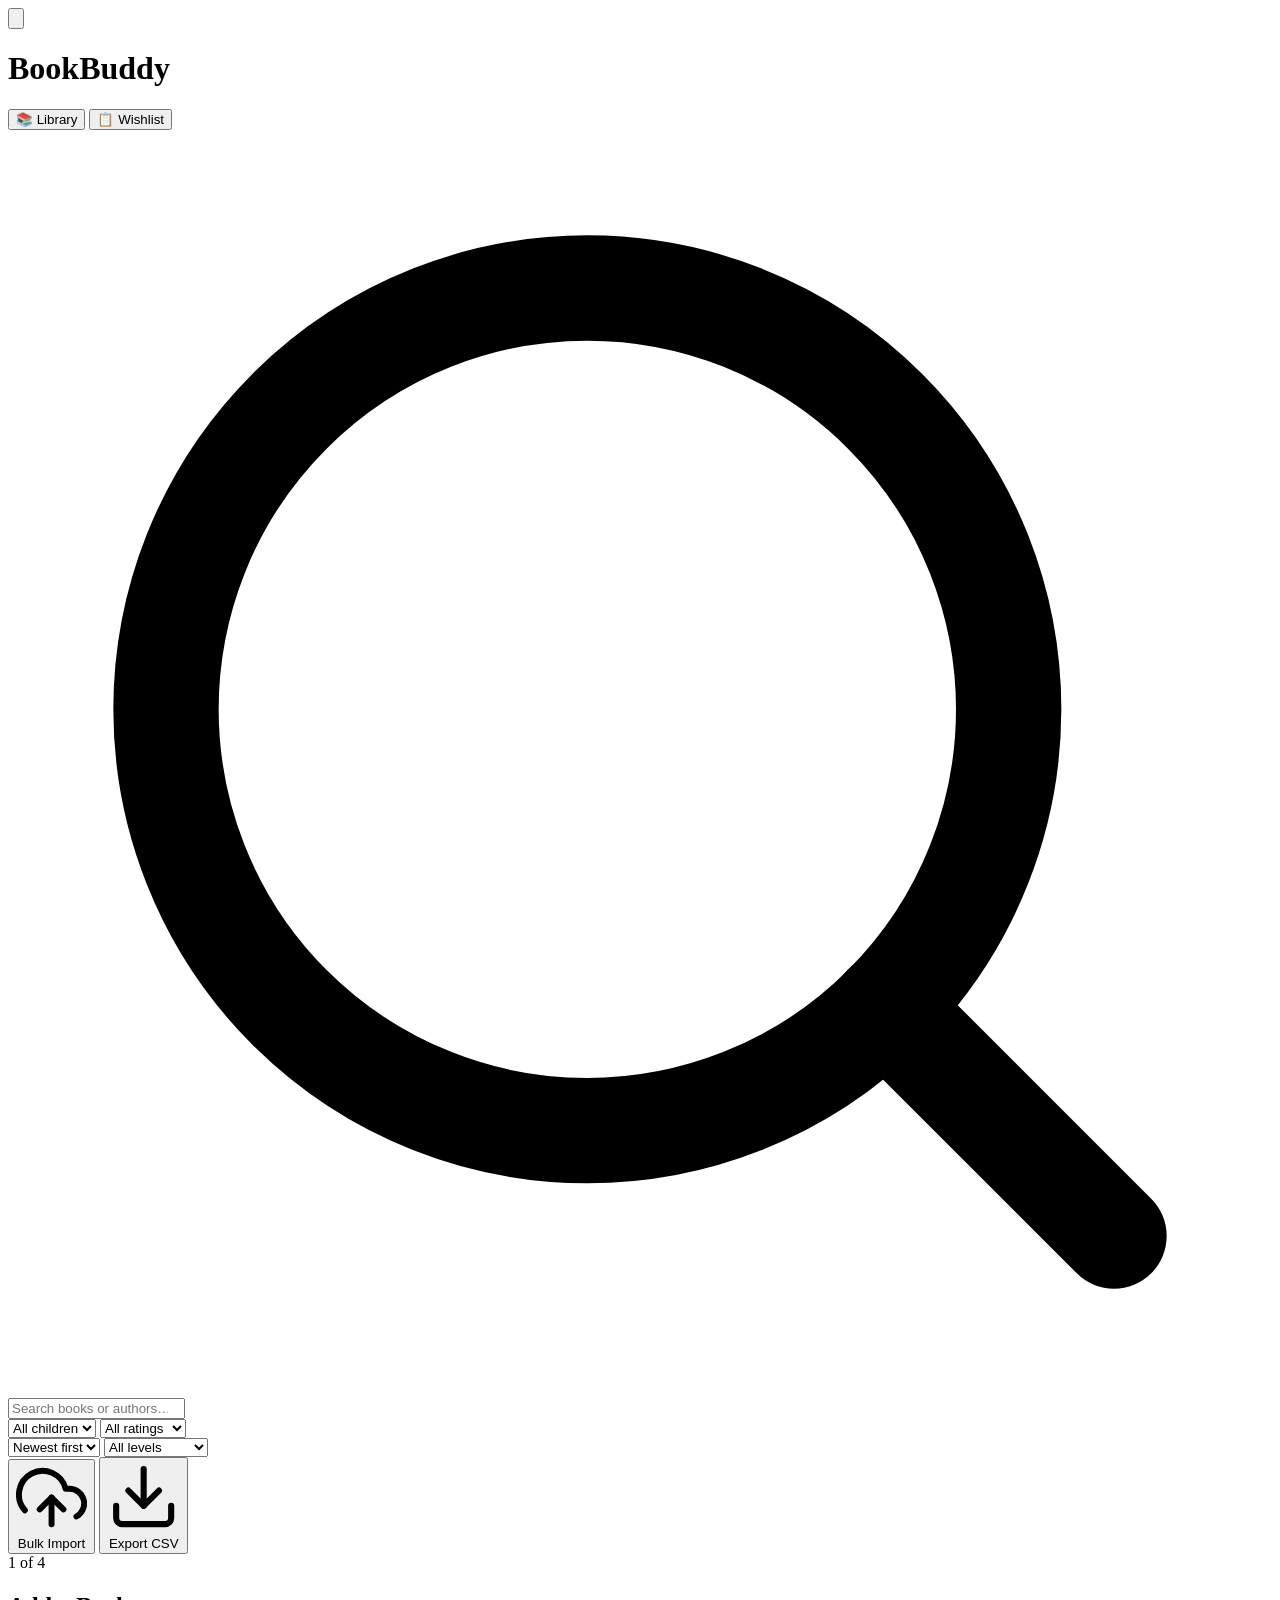
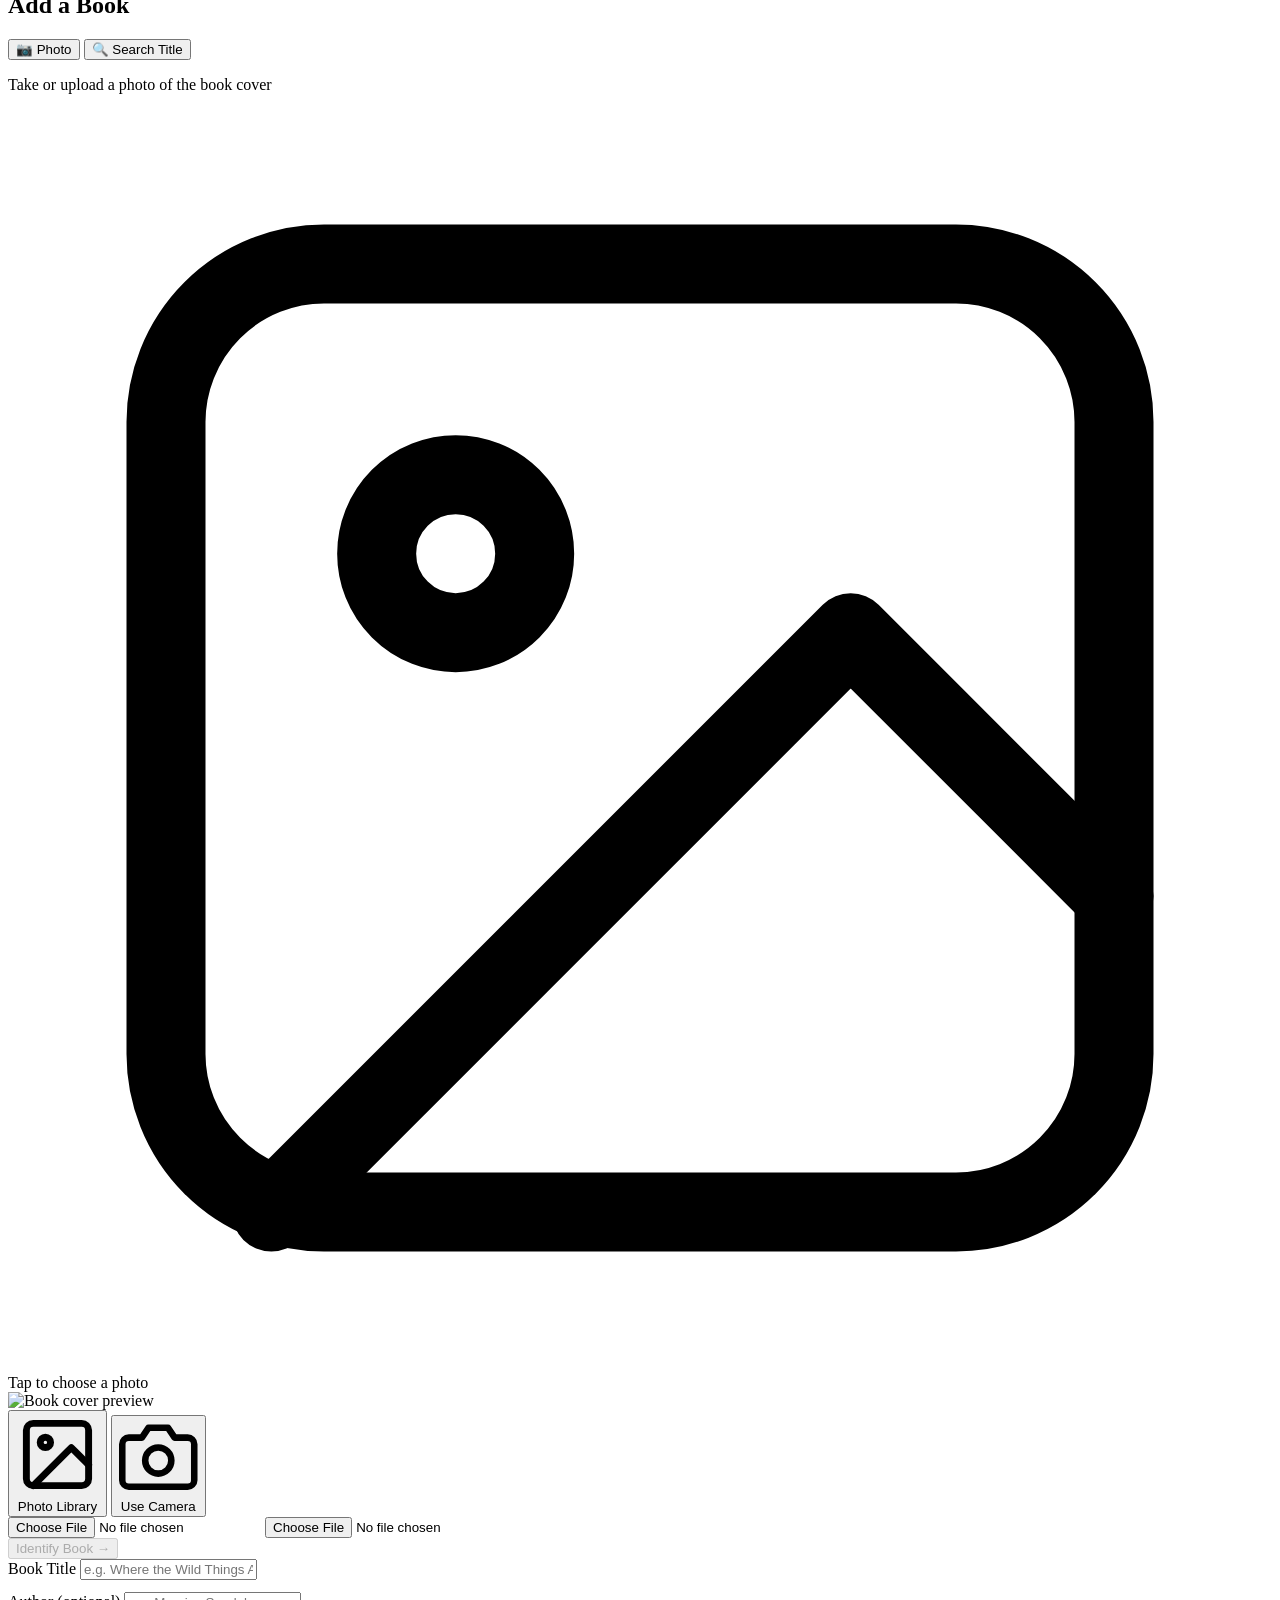
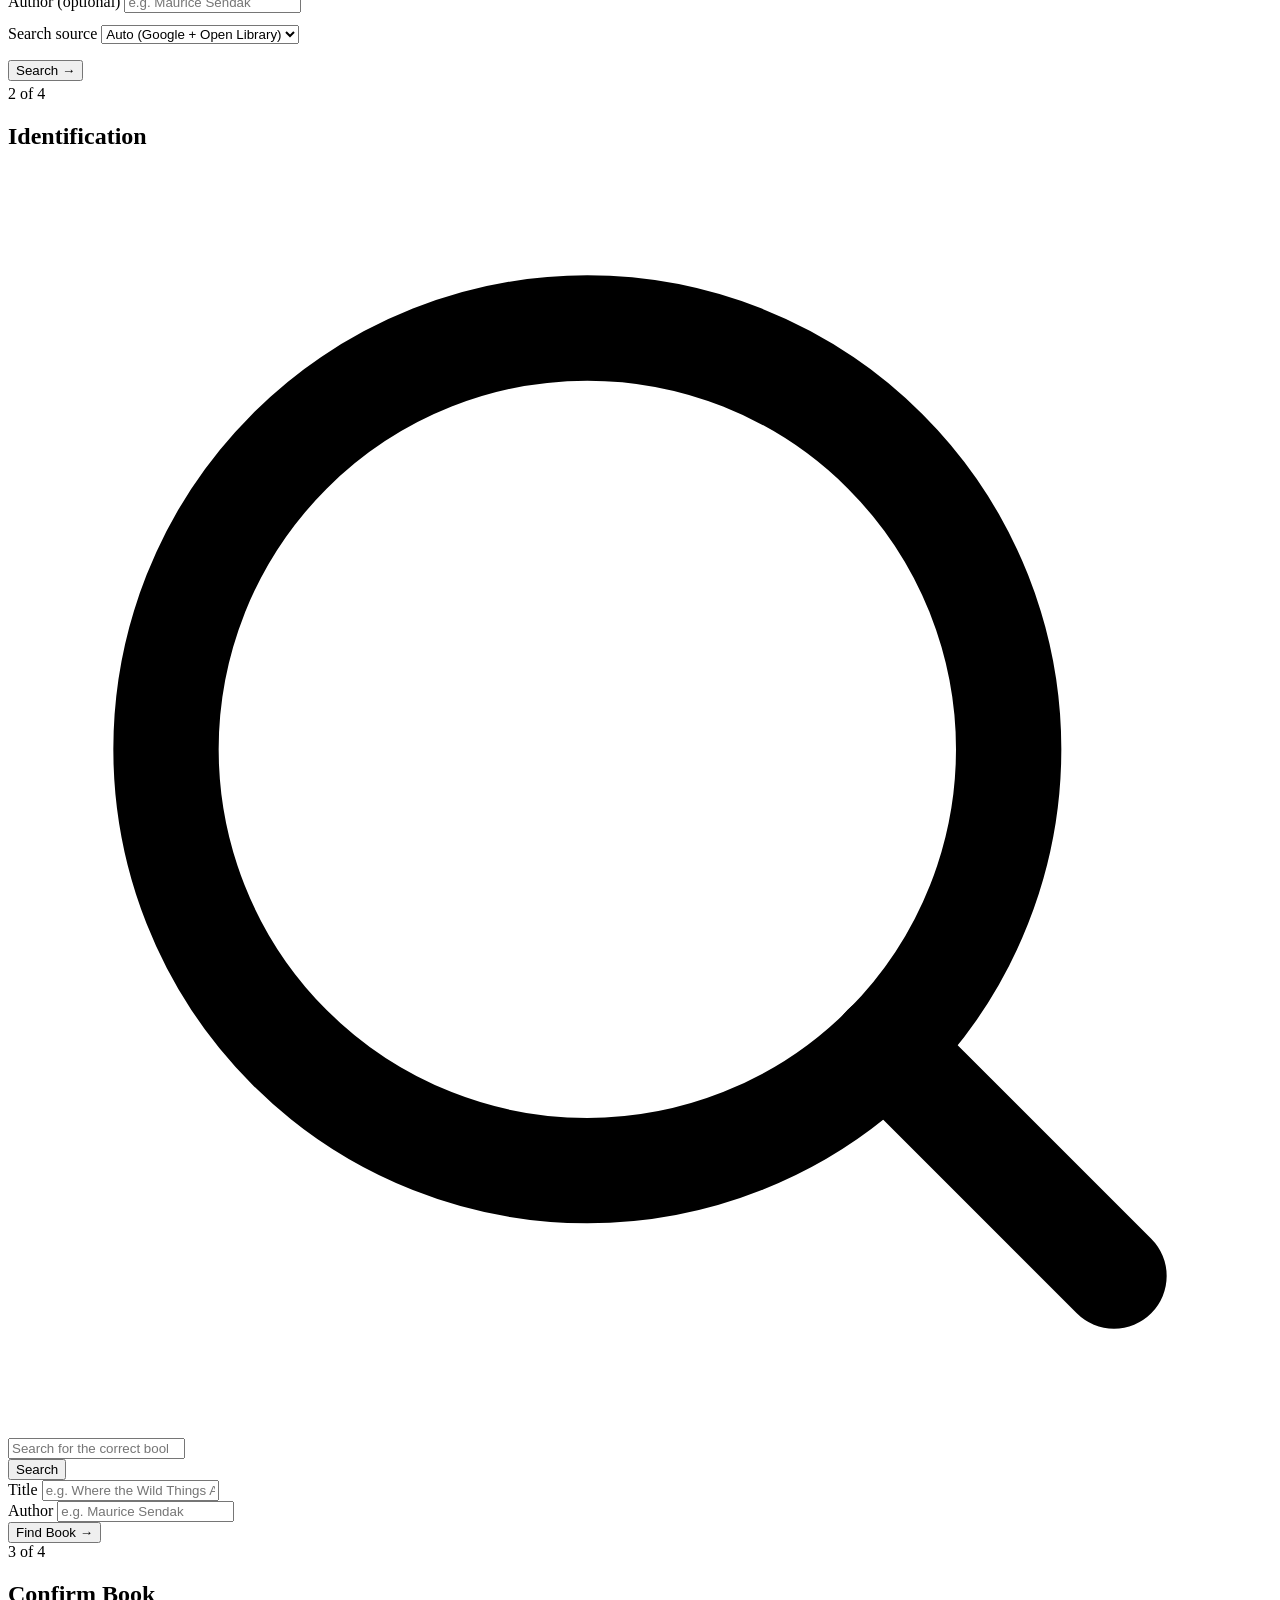
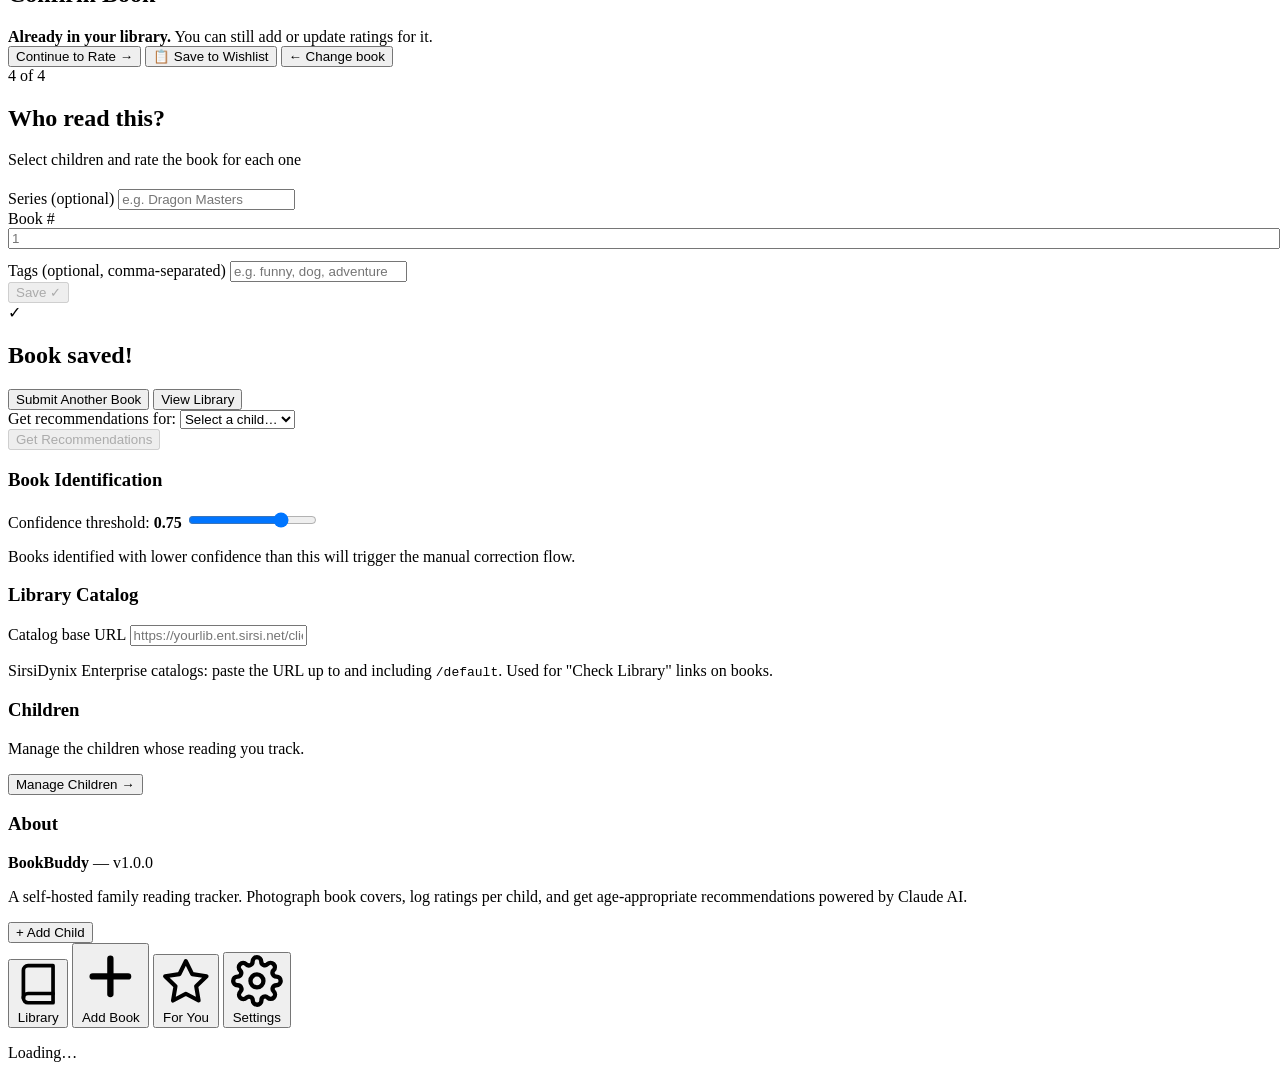
==== app/static/index.html @ 8f349be3 "Add library catalog check, 'We read it!' on recs, fix Docker platform - Add 'We read it!' button on " ====
<!DOCTYPE html>
<html lang="en">
<head>
  <meta charset="UTF-8" />
  <meta name="viewport" content="width=device-width, initial-scale=1.0, viewport-fit=cover" />
  <meta name="theme-color" content="#1B5E3B" />
  <meta name="apple-mobile-web-app-capable" content="yes" />
  <meta name="apple-mobile-web-app-status-bar-style" content="black-translucent" />
  <meta name="apple-mobile-web-app-title" content="BookBuddy" />
  <title>BookBuddy</title>
  <link rel="manifest" href="/manifest.json" />
  <link rel="apple-touch-icon" href="/icon-192.png" />
  <link rel="stylesheet" href="/style.css" />
</head>
<body>
  <div id="app">

    <!-- Header -->
    <header id="app-header">
      <div class="header-inner">
        <button id="header-back-btn" class="btn-icon hidden" onclick="handleBack()" aria-label="Back">
          <svg viewBox="0 0 24 24" fill="none" stroke="currentColor" stroke-width="2.5" stroke-linecap="round" stroke-linejoin="round"><polyline points="15 18 9 12 15 6"/></svg>
        </button>
        <h1 id="header-title">BookBuddy</h1>
        <div id="header-actions"></div>
      </div>
    </header>

    <!-- Main content -->
    <main id="main-content">

      <!-- Library View -->
      <div class="view" id="view-library">
        <div class="library-toolbar">
          <div class="lib-status-tabs">
            <button class="lib-tab active" id="lib-tab-library" onclick="switchLibStatus('library')">📚 Library</button>
            <button class="lib-tab" id="lib-tab-wishlist" onclick="switchLibStatus('wishlist')">📋 Wishlist</button>
          </div>
          <div class="search-wrap">
            <svg class="search-icon" viewBox="0 0 24 24" fill="none" stroke="currentColor" stroke-width="2" stroke-linecap="round" stroke-linejoin="round"><circle cx="11" cy="11" r="8"/><line x1="21" y1="21" x2="16.65" y2="16.65"/></svg>
            <input type="search" id="lib-search" placeholder="Search books or authors…" oninput="debounceLibraryLoad()" />
          </div>
          <div class="filter-row">
            <select id="lib-child-filter" onchange="loadLibrary()">
              <option value="">All children</option>
            </select>
            <select id="lib-rating-filter" onchange="loadLibrary()">
              <option value="">All ratings</option>
              <option value="love">❤️ Love</option>
              <option value="like">👍 Like</option>
              <option value="neutral">😐 Neutral</option>
              <option value="dislike">👎 Dislike</option>
              <option value="hate">🚫 Hate</option>
            </select>
          </div>
          <div class="filter-row">
            <select id="lib-sort" onchange="loadLibrary()">
              <option value="date_desc">Newest first</option>
              <option value="date_asc">Oldest first</option>
              <option value="title_asc">Title A–Z</option>
              <option value="author_asc">Author A–Z</option>
            </select>
            <select id="lib-level-filter" onchange="loadLibrary()">
              <option value="">All levels</option>
              <option value="picture_book">Picture Book</option>
              <option value="early_reader">Early Reader</option>
              <option value="chapter_book">Chapter Book</option>
              <option value="middle_grade">Middle Grade</option>
            </select>
          </div>
          <div class="library-actions-row">
            <button class="btn btn-sm btn-outline" onclick="showBulkImportModal()">
              <svg viewBox="0 0 24 24" fill="none" stroke="currentColor" stroke-width="2" stroke-linecap="round" stroke-linejoin="round"><polyline points="16 16 12 12 8 16"/><line x1="12" y1="12" x2="12" y2="21"/><path d="M20.39 18.39A5 5 0 0 0 18 9h-1.26A8 8 0 1 0 3 16.3"/></svg>
              Bulk Import
            </button>
            <button class="btn btn-sm btn-outline" onclick="exportCsv()">
              <svg viewBox="0 0 24 24" fill="none" stroke="currentColor" stroke-width="2" stroke-linecap="round" stroke-linejoin="round"><path d="M21 15v4a2 2 0 0 1-2 2H5a2 2 0 0 1-2-2v-4"/><polyline points="7 10 12 15 17 10"/><line x1="12" y1="15" x2="12" y2="3"/></svg>
              Export CSV
            </button>
          </div>
        </div>
        <div id="lib-book-list" class="book-list"></div>
      </div>

      <!-- Submit Flow View -->
      <div class="view hidden" id="view-submit">

        <!-- Step 1: Photo or Search -->
        <div class="submit-step" id="submit-step-1">
          <div class="step-header">
            <div class="step-num">1 of 4</div>
            <h2>Add a Book</h2>
          </div>

          <!-- Mode tabs -->
          <div class="submit-mode-tabs">
            <button class="mode-tab active" id="mode-tab-photo" onclick="switchSubmitMode('photo')">📷 Photo</button>
            <button class="mode-tab" id="mode-tab-search" onclick="switchSubmitMode('search')">🔍 Search Title</button>
          </div>

          <!-- Photo mode -->
          <div id="submit-mode-photo">
            <p class="step-desc" style="margin-bottom:12px">Take or upload a photo of the book cover</p>
            <div id="image-drop-zone" class="image-drop-zone" onclick="document.getElementById('file-input').click()">
              <div id="drop-zone-placeholder">
                <svg viewBox="0 0 24 24" fill="none" stroke="currentColor" stroke-width="1.5" stroke-linecap="round" stroke-linejoin="round"><rect x="3" y="3" width="18" height="18" rx="3"/><circle cx="8.5" cy="8.5" r="1.5"/><polyline points="21 15 16 10 5 21"/></svg>
                <span>Tap to choose a photo</span>
              </div>
              <img id="image-preview" class="hidden" alt="Book cover preview" />
            </div>
            <div class="upload-buttons">
              <button class="btn btn-outline" onclick="triggerFileInput(false)">
                <svg viewBox="0 0 24 24" fill="none" stroke="currentColor" stroke-width="2" stroke-linecap="round" stroke-linejoin="round"><rect x="3" y="3" width="18" height="18" rx="2"/><circle cx="8.5" cy="8.5" r="1.5"/><polyline points="21 15 16 10 5 21"/></svg>
                Photo Library
              </button>
              <button class="btn btn-outline" onclick="triggerFileInput(true)">
                <svg viewBox="0 0 24 24" fill="none" stroke="currentColor" stroke-width="2" stroke-linecap="round" stroke-linejoin="round"><path d="M23 19a2 2 0 0 1-2 2H3a2 2 0 0 1-2-2V8a2 2 0 0 1 2-2h4l2-3h6l2 3h4a2 2 0 0 1 2 2z"/><circle cx="12" cy="13" r="4"/></svg>
                Use Camera
              </button>
            </div>
            <input type="file" id="file-input" accept="image/*" class="hidden" onchange="handleFileChange(event)" />
            <input type="file" id="camera-input" accept="image/*" capture="environment" class="hidden" onchange="handleFileChange(event)" />
            <div class="step-actions">
              <button id="identify-btn" class="btn btn-primary btn-lg" disabled onclick="runIdentify()">
                Identify Book →
              </button>
            </div>
          </div>

          <!-- Search mode -->
          <div id="submit-mode-search" class="hidden">
            <div class="form-group">
              <label for="title-search-input">Book Title</label>
              <input type="text" id="title-search-input" placeholder="e.g. Where the Wild Things Are"
                autocomplete="off"
                onkeydown="if(event.key==='Enter') runTitleSearch()" />
            </div>
            <div class="form-group" style="margin-top:12px">
              <label for="author-search-input">Author <span class="label-hint">(optional)</span></label>
              <input type="text" id="author-search-input" placeholder="e.g. Maurice Sendak"
                autocomplete="off"
                onkeydown="if(event.key==='Enter') runTitleSearch()" />
            </div>
            <div class="form-group search-source-row" style="margin-top:12px">
              <label for="search-source-select">Search source</label>
              <select id="search-source-select">
                <option value="auto">Auto (Google + Open Library)</option>
                <option value="google">Google Books</option>
                <option value="openlibrary">Open Library</option>
                <option value="hardcover">Hardcover</option>
              </select>
            </div>
            <div class="step-actions" style="margin-top:16px">
              <button class="btn btn-primary btn-lg" onclick="runTitleSearch()">Search →</button>
            </div>
            <div id="title-search-results" class="search-results-list" style="margin-top:4px"></div>
          </div>
        </div>

        <!-- Step 2: Identification Result -->
        <div class="submit-step hidden" id="submit-step-2">
          <div class="step-header">
            <div class="step-num">2 of 4</div>
            <h2>Identification</h2>
          </div>
          <div id="identify-result-area"></div>
          <div id="fix-search-panel" class="hidden">
            <div class="search-wrap">
              <svg class="search-icon" viewBox="0 0 24 24" fill="none" stroke="currentColor" stroke-width="2" stroke-linecap="round" stroke-linejoin="round"><circle cx="11" cy="11" r="8"/><line x1="21" y1="21" x2="16.65" y2="16.65"/></svg>
              <input type="search" id="fix-search-input" placeholder="Search for the correct book…"
                onkeydown="if(event.key==='Enter') runFixSearch()" />
            </div>
            <button class="btn btn-primary" onclick="runFixSearch()">Search</button>
            <div id="fix-search-results" class="search-results-list"></div>
          </div>
          <div id="manual-entry-panel" class="hidden">
            <div class="form-group">
              <label for="manual-title">Title</label>
              <input type="text" id="manual-title" placeholder="e.g. Where the Wild Things Are" />
            </div>
            <div class="form-group">
              <label for="manual-author">Author</label>
              <input type="text" id="manual-author" placeholder="e.g. Maurice Sendak" />
            </div>
            <button class="btn btn-primary" onclick="runManualSearch()">Find Book →</button>
          </div>
        </div>

        <!-- Step 3: Metadata Confirmation -->
        <div class="submit-step hidden" id="submit-step-3">
          <div class="step-header">
            <div class="step-num">3 of 4</div>
            <h2>Confirm Book</h2>
          </div>
          <div id="duplicate-banner" class="alert alert-warning hidden">
            <strong>Already in your library.</strong> You can still add or update ratings for it.
          </div>
          <div id="metadata-card" class="metadata-card"></div>
          <div class="step-actions">
            <button class="btn btn-primary btn-lg" onclick="proceedToRating()">Continue to Rate →</button>
            <button class="btn btn-outline btn-lg" onclick="addToWishlist()">📋 Save to Wishlist</button>
            <button class="btn btn-ghost" onclick="goBackToStep2()">← Change book</button>
          </div>
        </div>

        <!-- Step 4: Rate Children -->
        <div class="submit-step hidden" id="submit-step-4">
          <div class="step-header">
            <div class="step-num">4 of 4</div>
            <h2>Who read this?</h2>
            <p class="step-desc">Select children and rate the book for each one</p>
          </div>
          <div id="child-rating-list" class="child-rating-list"></div>
          <div class="form-group series-row" style="margin-top:20px">
            <div class="series-name-wrap">
              <label for="book-series">Series <span class="label-hint">(optional)</span></label>
              <input type="text" id="book-series" placeholder="e.g. Dragon Masters" autocomplete="off" />
            </div>
            <div class="series-order-wrap">
              <label for="book-series-order">Book #</label>
              <input type="text" id="book-series-order" placeholder="1" autocomplete="off" style="width:100%" />
            </div>
          </div>
          <div class="form-group" style="margin-top:12px">
            <label for="book-tags">Tags <span class="label-hint">(optional, comma-separated)</span></label>
            <input type="text" id="book-tags" placeholder="e.g. funny, dog, adventure"
              autocomplete="off"
              oninput="showTagSuggestions('book-tags','book-tags-sugg')"
              onfocus="showTagSuggestions('book-tags','book-tags-sugg')" />
            <div id="book-tags-sugg" class="tag-suggestions"></div>
          </div>
          <div class="step-actions">
            <button id="save-btn" class="btn btn-primary btn-lg" disabled onclick="saveSubmission()">
              Save ✓
            </button>
          </div>
        </div>

        <!-- Success -->
        <div class="submit-step hidden" id="submit-step-success">
          <div class="success-screen">
            <div class="success-icon">✓</div>
            <h2>Book saved!</h2>
            <p id="success-message"></p>
            <div class="success-actions">
              <button class="btn btn-primary" onclick="resetSubmit()">Submit Another Book</button>
              <button class="btn btn-outline" onclick="showView('library')">View Library</button>
            </div>
          </div>
        </div>

      </div>

      <!-- Recommendations View -->
      <div class="view hidden" id="view-recommendations">
        <div class="recs-header">
          <div class="form-group">
            <label for="recs-child-select">Get recommendations for:</label>
            <select id="recs-child-select" onchange="onRecsChildChange()">
              <option value="">Select a child…</option>
            </select>
          </div>
          <button id="recs-generate-btn" class="btn btn-primary" disabled onclick="generateRecommendations()">
            Get Recommendations
          </button>
        </div>
        <div id="recs-results"></div>
      </div>

      <!-- Settings View -->
      <div class="view hidden" id="view-settings">
        <div class="settings-section">
          <h3>Book Identification</h3>
          <div class="form-group">
            <label for="confidence-slider">
              Confidence threshold: <strong id="confidence-value">0.75</strong>
            </label>
            <input type="range" id="confidence-slider" min="0" max="1" step="0.05" value="0.75"
              oninput="updateConfidenceDisplay(this.value)"
              onchange="saveConfidenceThreshold(this.value)" />
            <p class="hint">Books identified with lower confidence than this will trigger the manual correction flow.</p>
          </div>
        </div>
        <div class="settings-section">
          <h3>Library Catalog</h3>
          <div class="form-group">
            <label for="library-catalog-url">Catalog base URL</label>
            <input type="url" id="library-catalog-url" placeholder="https://yourlib.ent.sirsi.net/client/en_US/default"
              onchange="saveLibraryCatalogUrl(this.value)" />
            <p class="hint">SirsiDynix Enterprise catalogs: paste the URL up to and including <code>/default</code>. Used for "Check Library" links on books.</p>
          </div>
        </div>
        <div class="settings-section">
          <h3>Children</h3>
          <p class="hint">Manage the children whose reading you track.</p>
          <button class="btn btn-outline" onclick="showView('profiles')">Manage Children →</button>
        </div>
        <div class="settings-section">
          <h3>About</h3>
          <p class="hint"><strong>BookBuddy</strong> — v1.0.0</p>
          <p class="hint">A self-hosted family reading tracker. Photograph book covers, log ratings per child, and get age-appropriate recommendations powered by Claude AI.</p>
        </div>
      </div>

      <!-- Profiles View -->
      <div class="view hidden" id="view-profiles">
        <div id="profiles-list" class="profiles-list"></div>
        <div class="profiles-actions">
          <button class="btn btn-primary" onclick="showAddChildForm()">+ Add Child</button>
        </div>
      </div>

    </main>

    <!-- Bottom Navigation -->
    <nav id="bottom-nav">
      <button class="nav-item" data-view="library" onclick="showView('library')">
        <svg viewBox="0 0 24 24" fill="none" stroke="currentColor" stroke-width="2" stroke-linecap="round" stroke-linejoin="round"><path d="M4 19.5A2.5 2.5 0 0 1 6.5 17H20"/><path d="M6.5 2H20v20H6.5A2.5 2.5 0 0 1 4 19.5v-15A2.5 2.5 0 0 1 6.5 2z"/></svg>
        <span>Library</span>
      </button>
      <button class="nav-item nav-submit" data-view="submit" onclick="showView('submit')">
        <svg viewBox="0 0 24 24" fill="none" stroke="currentColor" stroke-width="2.5" stroke-linecap="round" stroke-linejoin="round"><line x1="12" y1="5" x2="12" y2="19"/><line x1="5" y1="12" x2="19" y2="12"/></svg>
        <span>Add Book</span>
      </button>
      <button class="nav-item" data-view="recommendations" onclick="showView('recommendations')">
        <svg viewBox="0 0 24 24" fill="none" stroke="currentColor" stroke-width="2" stroke-linecap="round" stroke-linejoin="round"><polygon points="12 2 15.09 8.26 22 9.27 17 14.14 18.18 21.02 12 17.77 5.82 21.02 7 14.14 2 9.27 8.91 8.26 12 2"/></svg>
        <span>For You</span>
      </button>
      <button class="nav-item" data-view="settings" onclick="showView('settings')">
        <svg viewBox="0 0 24 24" fill="none" stroke="currentColor" stroke-width="2" stroke-linecap="round" stroke-linejoin="round"><circle cx="12" cy="12" r="3"/><path d="M19.4 15a1.65 1.65 0 0 0 .33 1.82l.06.06a2 2 0 0 1-2.83 2.83l-.06-.06a1.65 1.65 0 0 0-1.82-.33 1.65 1.65 0 0 0-1 1.51V21a2 2 0 0 1-4 0v-.09A1.65 1.65 0 0 0 9 19.4a1.65 1.65 0 0 0-1.82.33l-.06.06a2 2 0 0 1-2.83-2.83l.06-.06A1.65 1.65 0 0 0 4.68 15a1.65 1.65 0 0 0-1.51-1H3a2 2 0 0 1 0-4h.09A1.65 1.65 0 0 0 4.6 9a1.65 1.65 0 0 0-.33-1.82l-.06-.06a2 2 0 0 1 2.83-2.83l.06.06A1.65 1.65 0 0 0 9 4.68a1.65 1.65 0 0 0 1-1.51V3a2 2 0 0 1 4 0v.09a1.65 1.65 0 0 0 1 1.51 1.65 1.65 0 0 0 1.82-.33l.06-.06a2 2 0 0 1 2.83 2.83l-.06.06A1.65 1.65 0 0 0 19.4 9a1.65 1.65 0 0 0 1.51 1H21a2 2 0 0 1 0 4h-.09a1.65 1.65 0 0 0-1.51 1z"/></svg>
        <span>Settings</span>
      </button>
    </nav>

  </div>

  <!-- Loading overlay -->
  <div id="loading-overlay" class="loading-overlay hidden">
    <div class="loading-spinner"></div>
    <p id="loading-message">Loading…</p>
  </div>

  <!-- Toast -->
  <div id="toast" class="toast hidden"></div>

  <!-- Modal (book detail / child form) -->
  <div id="modal-overlay" class="modal-overlay hidden" onclick="closeModalOnOverlay(event)">
    <div id="modal-sheet" class="modal-sheet">
      <div class="modal-drag-handle"></div>
      <div id="modal-content"></div>
    </div>
  </div>

  <script src="/app.js"></script>
  <script>
    if ('serviceWorker' in navigator) {
      window.addEventListener('load', () => {
        navigator.serviceWorker.register('/sw.js', { scope: '/' }).catch(() => {});
      });
    }
  </script>
</body>
</html>
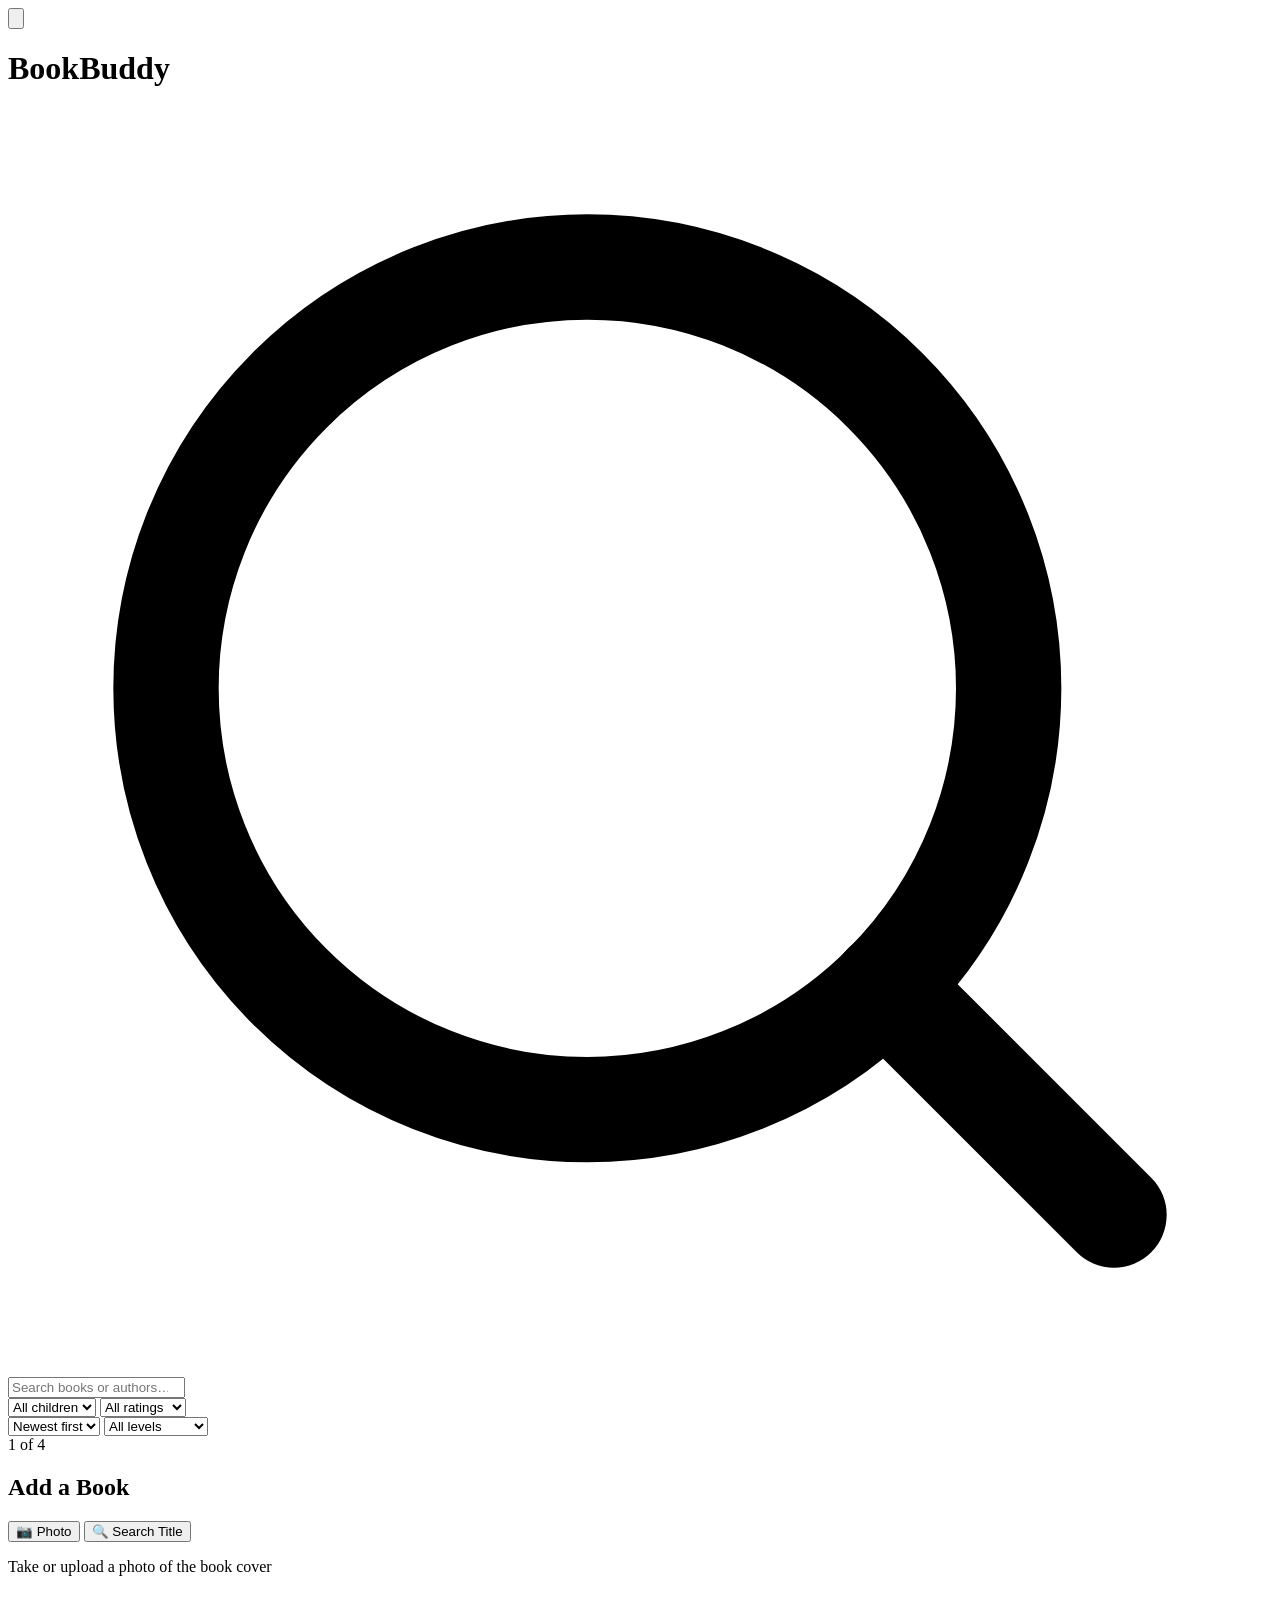
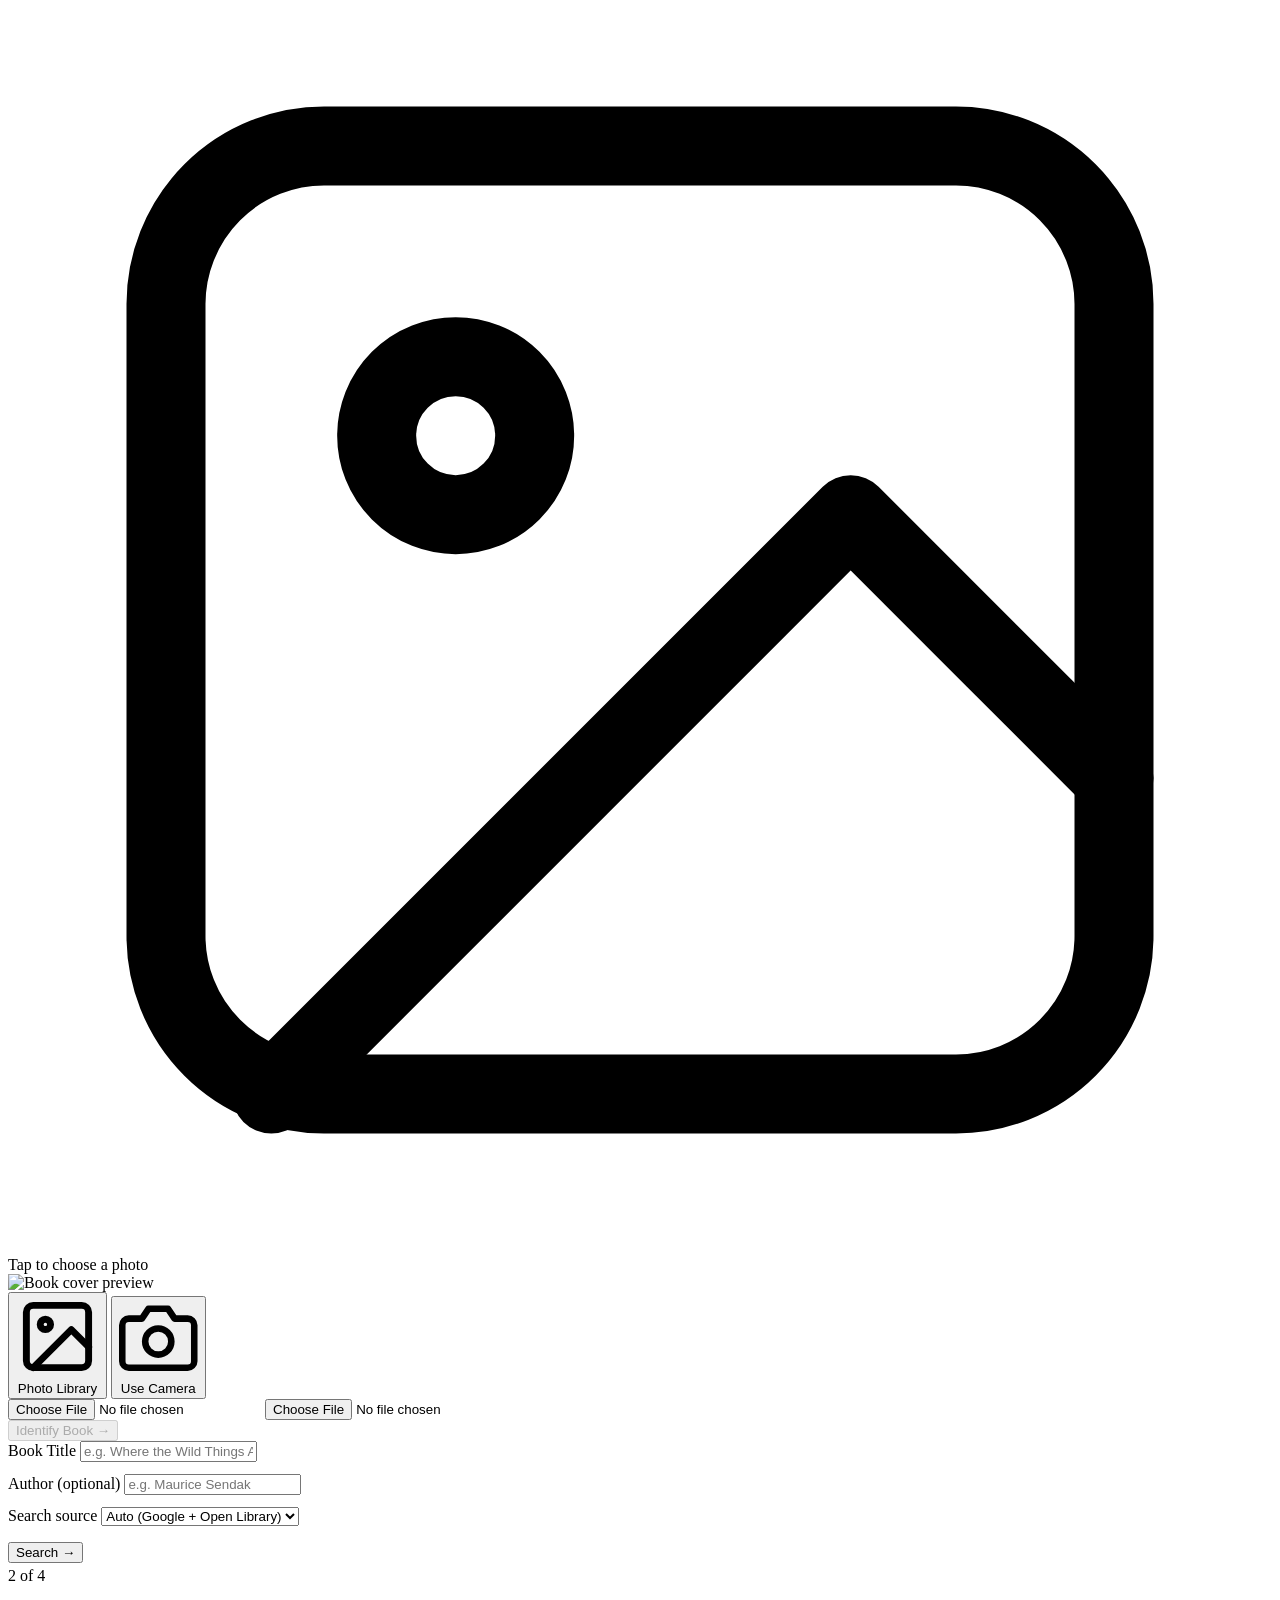
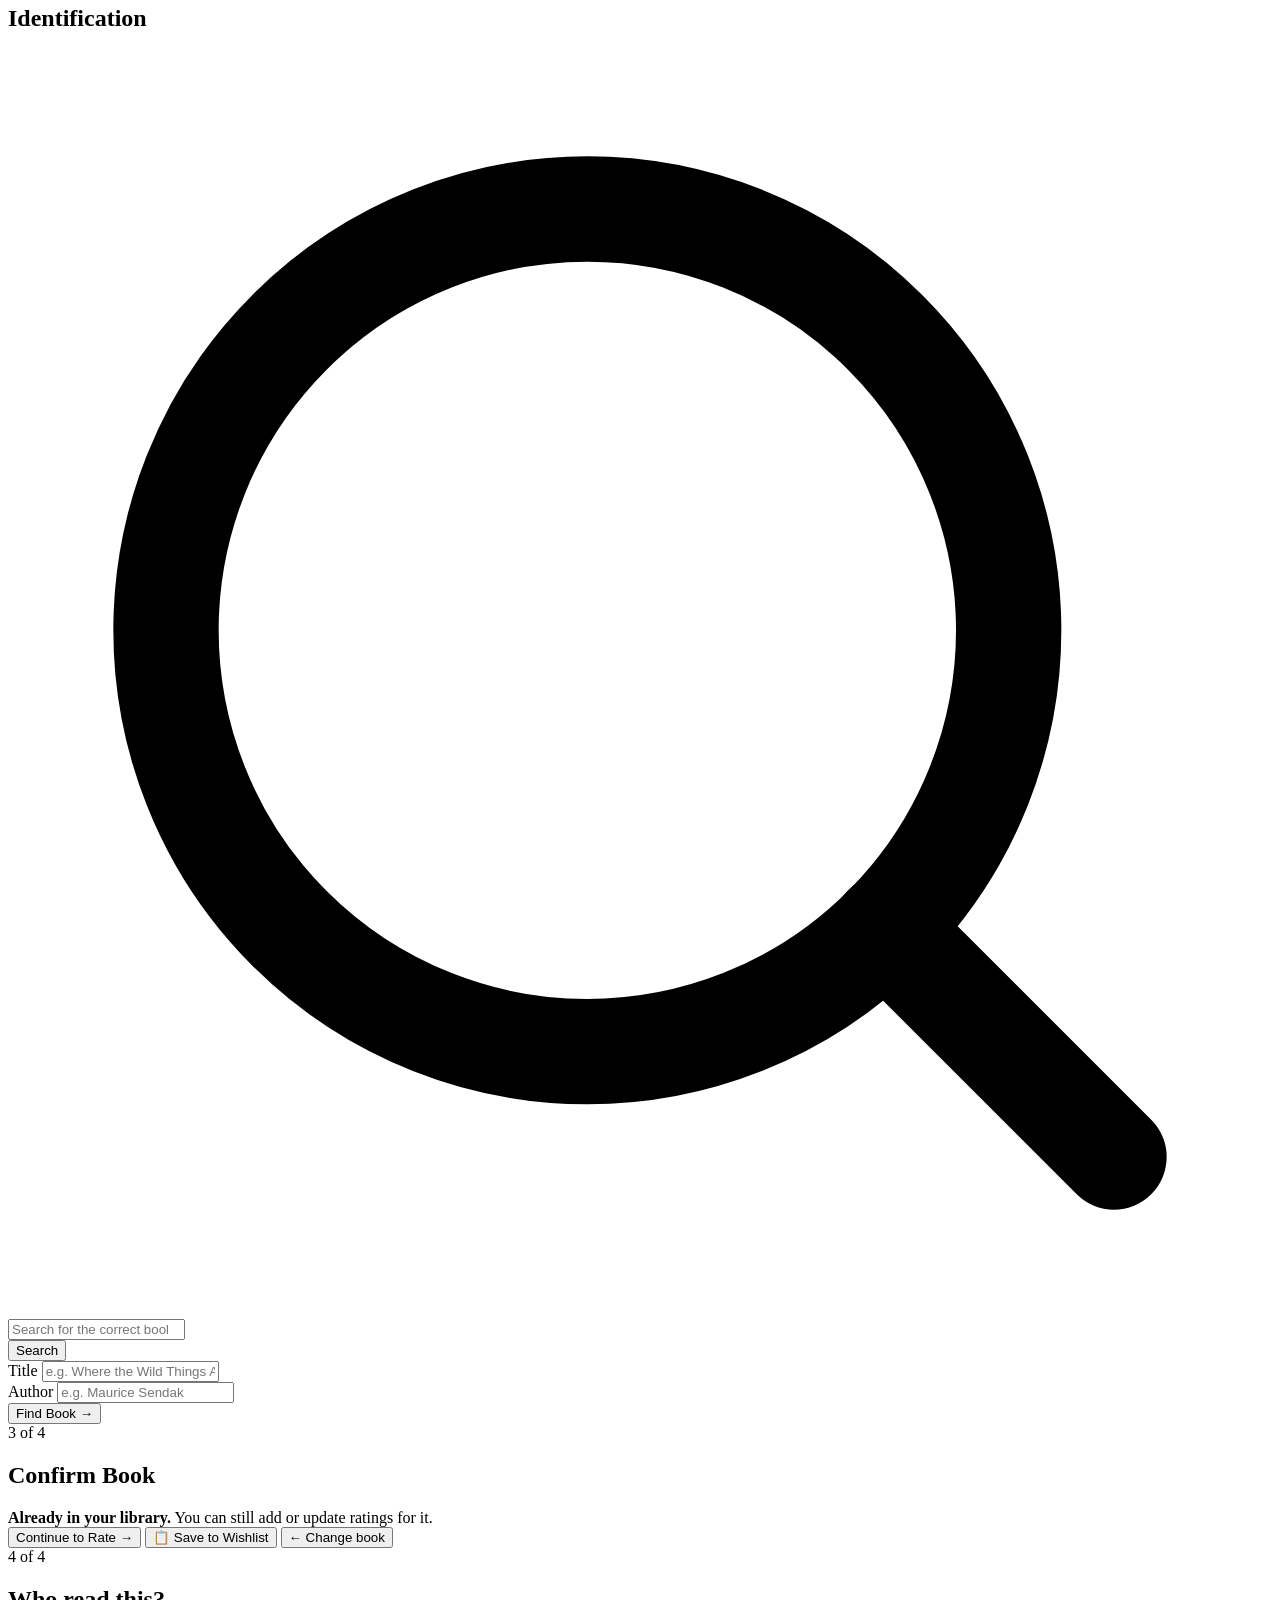
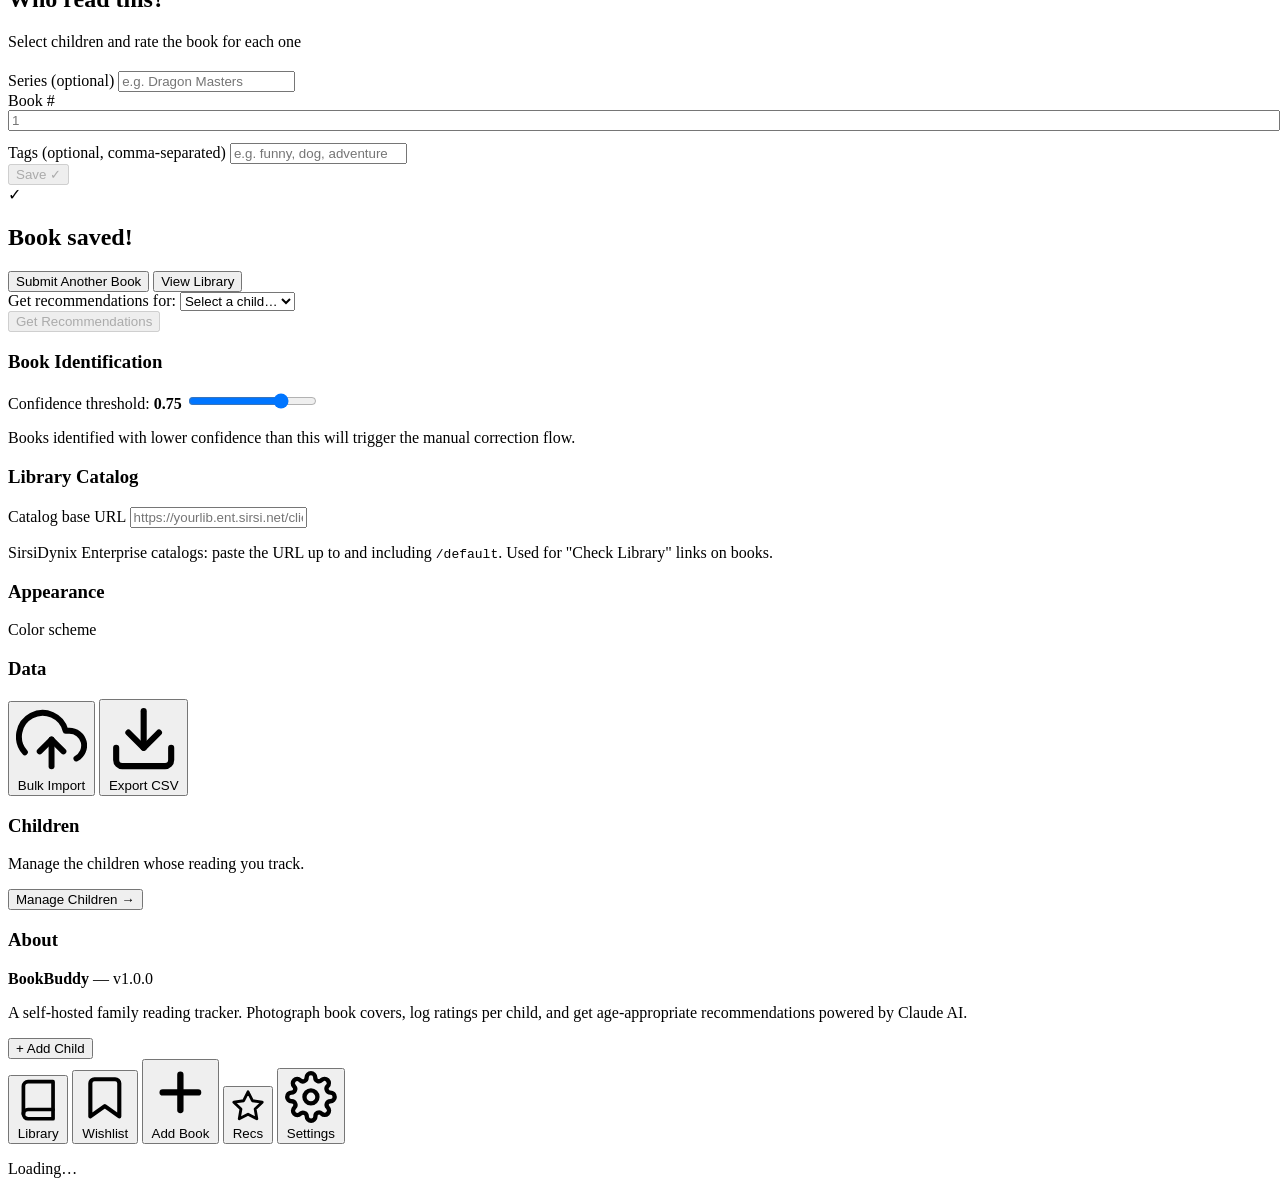
==== commit 258079a2: "UI polish: nav restructure, themes, move import/export to settings - Add Wishlist to bottom nav (Lib" ====
--- a/app/static/index.html
+++ b/app/static/index.html
@@ -32,10 +32,6 @@
       <!-- Library View -->
       <div class="view" id="view-library">
         <div class="library-toolbar">
-          <div class="lib-status-tabs">
-            <button class="lib-tab active" id="lib-tab-library" onclick="switchLibStatus('library')">📚 Library</button>
-            <button class="lib-tab" id="lib-tab-wishlist" onclick="switchLibStatus('wishlist')">📋 Wishlist</button>
-          </div>
           <div class="search-wrap">
             <svg class="search-icon" viewBox="0 0 24 24" fill="none" stroke="currentColor" stroke-width="2" stroke-linecap="round" stroke-linejoin="round"><circle cx="11" cy="11" r="8"/><line x1="21" y1="21" x2="16.65" y2="16.65"/></svg>
             <input type="search" id="lib-search" placeholder="Search books or authors…" oninput="debounceLibraryLoad()" />
@@ -67,16 +63,6 @@
               <option value="chapter_book">Chapter Book</option>
               <option value="middle_grade">Middle Grade</option>
             </select>
-          </div>
-          <div class="library-actions-row">
-            <button class="btn btn-sm btn-outline" onclick="showBulkImportModal()">
-              <svg viewBox="0 0 24 24" fill="none" stroke="currentColor" stroke-width="2" stroke-linecap="round" stroke-linejoin="round"><polyline points="16 16 12 12 8 16"/><line x1="12" y1="12" x2="12" y2="21"/><path d="M20.39 18.39A5 5 0 0 0 18 9h-1.26A8 8 0 1 0 3 16.3"/></svg>
-              Bulk Import
-            </button>
-            <button class="btn btn-sm btn-outline" onclick="exportCsv()">
-              <svg viewBox="0 0 24 24" fill="none" stroke="currentColor" stroke-width="2" stroke-linecap="round" stroke-linejoin="round"><path d="M21 15v4a2 2 0 0 1-2 2H5a2 2 0 0 1-2-2v-4"/><polyline points="7 10 12 15 17 10"/><line x1="12" y1="15" x2="12" y2="3"/></svg>
-              Export CSV
-            </button>
           </div>
         </div>
         <div id="lib-book-list" class="book-list"></div>
@@ -291,6 +277,24 @@
           </div>
         </div>
         <div class="settings-section">
+          <h3>Appearance</h3>
+          <p class="hint">Color scheme</p>
+          <div id="theme-swatches" class="theme-swatches"></div>
+        </div>
+        <div class="settings-section">
+          <h3>Data</h3>
+          <div class="settings-actions-row">
+            <button class="btn btn-outline" onclick="showBulkImportModal()">
+              <svg viewBox="0 0 24 24" fill="none" stroke="currentColor" stroke-width="2" stroke-linecap="round" stroke-linejoin="round"><polyline points="16 16 12 12 8 16"/><line x1="12" y1="12" x2="12" y2="21"/><path d="M20.39 18.39A5 5 0 0 0 18 9h-1.26A8 8 0 1 0 3 16.3"/></svg>
+              Bulk Import
+            </button>
+            <button class="btn btn-outline" onclick="exportCsv()">
+              <svg viewBox="0 0 24 24" fill="none" stroke="currentColor" stroke-width="2" stroke-linecap="round" stroke-linejoin="round"><path d="M21 15v4a2 2 0 0 1-2 2H5a2 2 0 0 1-2-2v-4"/><polyline points="7 10 12 15 17 10"/><line x1="12" y1="15" x2="12" y2="3"/></svg>
+              Export CSV
+            </button>
+          </div>
+        </div>
+        <div class="settings-section">
           <h3>Children</h3>
           <p class="hint">Manage the children whose reading you track.</p>
           <button class="btn btn-outline" onclick="showView('profiles')">Manage Children →</button>
@@ -318,13 +322,17 @@
         <svg viewBox="0 0 24 24" fill="none" stroke="currentColor" stroke-width="2" stroke-linecap="round" stroke-linejoin="round"><path d="M4 19.5A2.5 2.5 0 0 1 6.5 17H20"/><path d="M6.5 2H20v20H6.5A2.5 2.5 0 0 1 4 19.5v-15A2.5 2.5 0 0 1 6.5 2z"/></svg>
         <span>Library</span>
       </button>
+      <button class="nav-item" data-view="wishlist" onclick="showView('wishlist')">
+        <svg viewBox="0 0 24 24" fill="none" stroke="currentColor" stroke-width="2" stroke-linecap="round" stroke-linejoin="round"><path d="M19 21l-7-5-7 5V5a2 2 0 0 1 2-2h10a2 2 0 0 1 2 2z"/></svg>
+        <span>Wishlist</span>
+      </button>
       <button class="nav-item nav-submit" data-view="submit" onclick="showView('submit')">
         <svg viewBox="0 0 24 24" fill="none" stroke="currentColor" stroke-width="2.5" stroke-linecap="round" stroke-linejoin="round"><line x1="12" y1="5" x2="12" y2="19"/><line x1="5" y1="12" x2="19" y2="12"/></svg>
         <span>Add Book</span>
       </button>
       <button class="nav-item" data-view="recommendations" onclick="showView('recommendations')">
         <svg viewBox="0 0 24 24" fill="none" stroke="currentColor" stroke-width="2" stroke-linecap="round" stroke-linejoin="round"><polygon points="12 2 15.09 8.26 22 9.27 17 14.14 18.18 21.02 12 17.77 5.82 21.02 7 14.14 2 9.27 8.91 8.26 12 2"/></svg>
-        <span>For You</span>
+        <span>Recs</span>
       </button>
       <button class="nav-item" data-view="settings" onclick="showView('settings')">
         <svg viewBox="0 0 24 24" fill="none" stroke="currentColor" stroke-width="2" stroke-linecap="round" stroke-linejoin="round"><circle cx="12" cy="12" r="3"/><path d="M19.4 15a1.65 1.65 0 0 0 .33 1.82l.06.06a2 2 0 0 1-2.83 2.83l-.06-.06a1.65 1.65 0 0 0-1.82-.33 1.65 1.65 0 0 0-1 1.51V21a2 2 0 0 1-4 0v-.09A1.65 1.65 0 0 0 9 19.4a1.65 1.65 0 0 0-1.82.33l-.06.06a2 2 0 0 1-2.83-2.83l.06-.06A1.65 1.65 0 0 0 4.68 15a1.65 1.65 0 0 0-1.51-1H3a2 2 0 0 1 0-4h.09A1.65 1.65 0 0 0 4.6 9a1.65 1.65 0 0 0-.33-1.82l-.06-.06a2 2 0 0 1 2.83-2.83l.06.06A1.65 1.65 0 0 0 9 4.68a1.65 1.65 0 0 0 1-1.51V3a2 2 0 0 1 4 0v.09a1.65 1.65 0 0 0 1 1.51 1.65 1.65 0 0 0 1.82-.33l.06-.06a2 2 0 0 1 2.83 2.83l-.06.06A1.65 1.65 0 0 0 19.4 9a1.65 1.65 0 0 0 1.51 1H21a2 2 0 0 1 0 4h-.09a1.65 1.65 0 0 0-1.51 1z"/></svg>
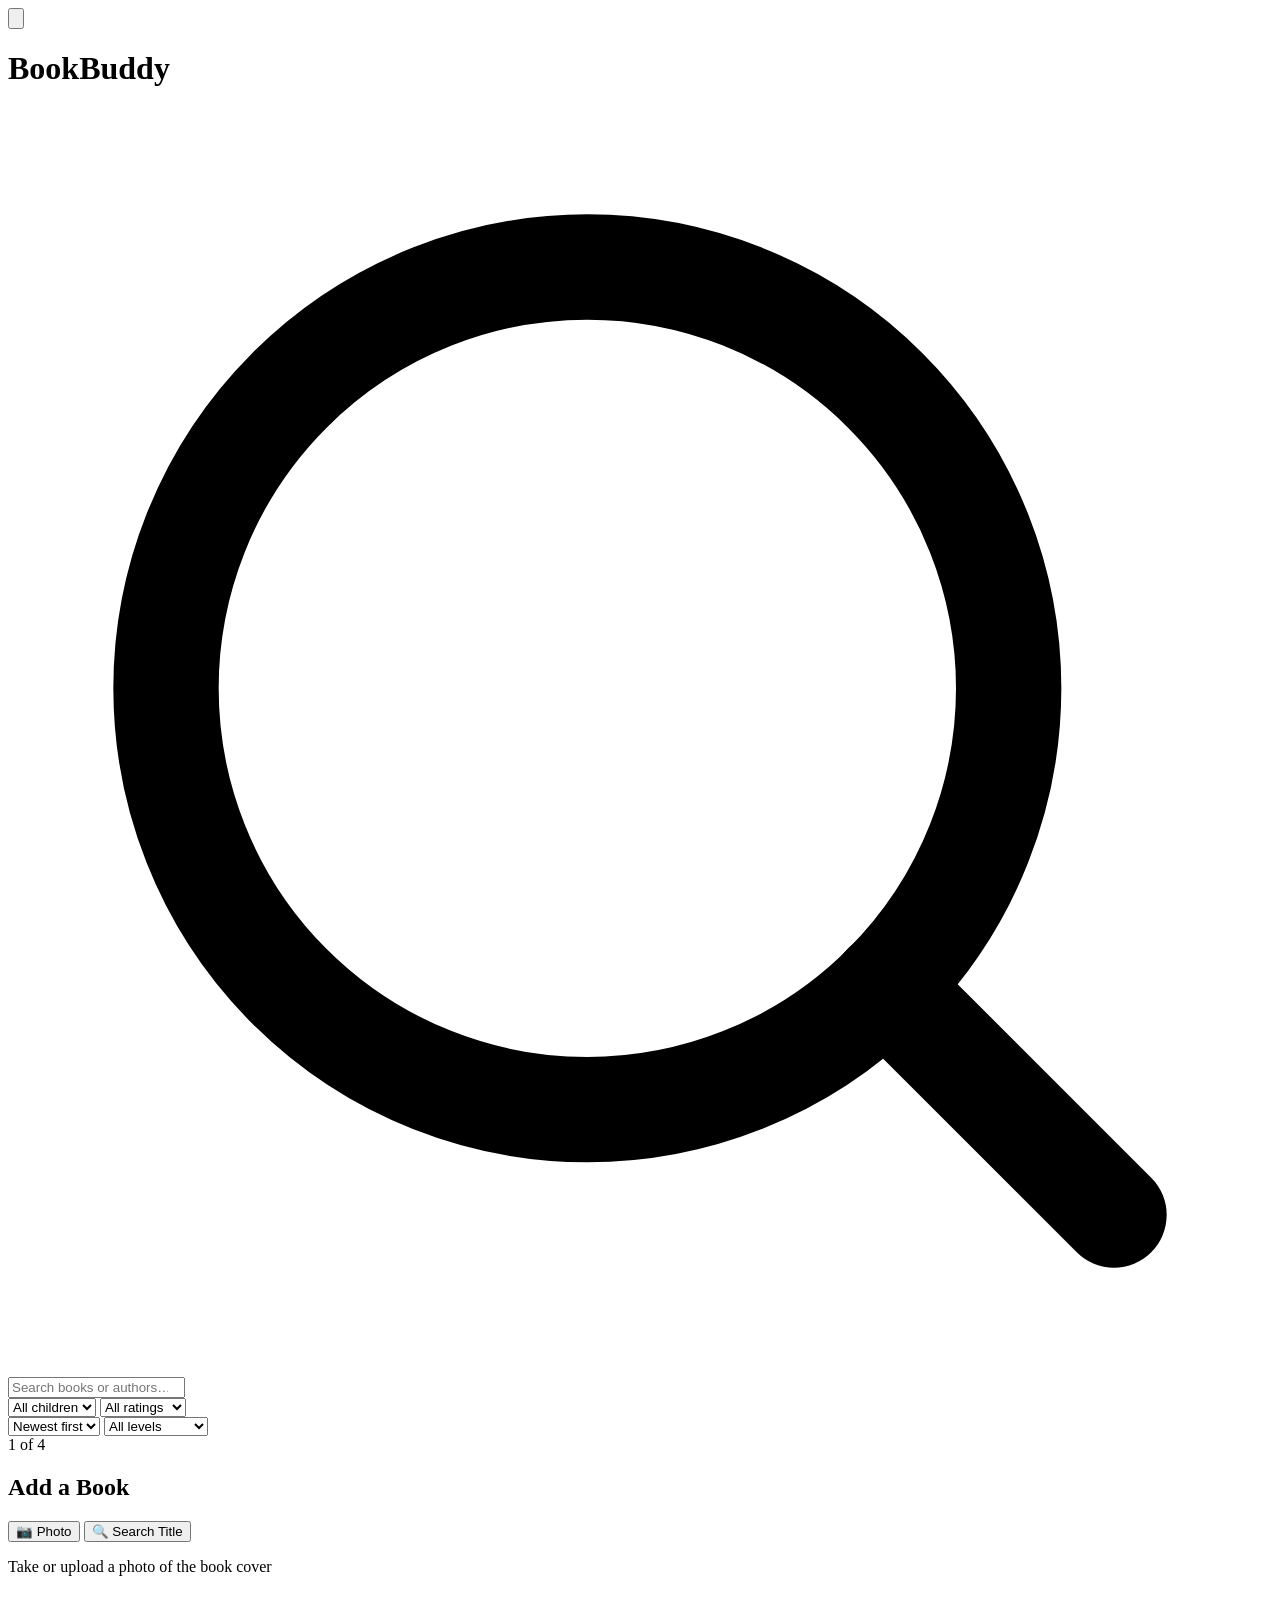
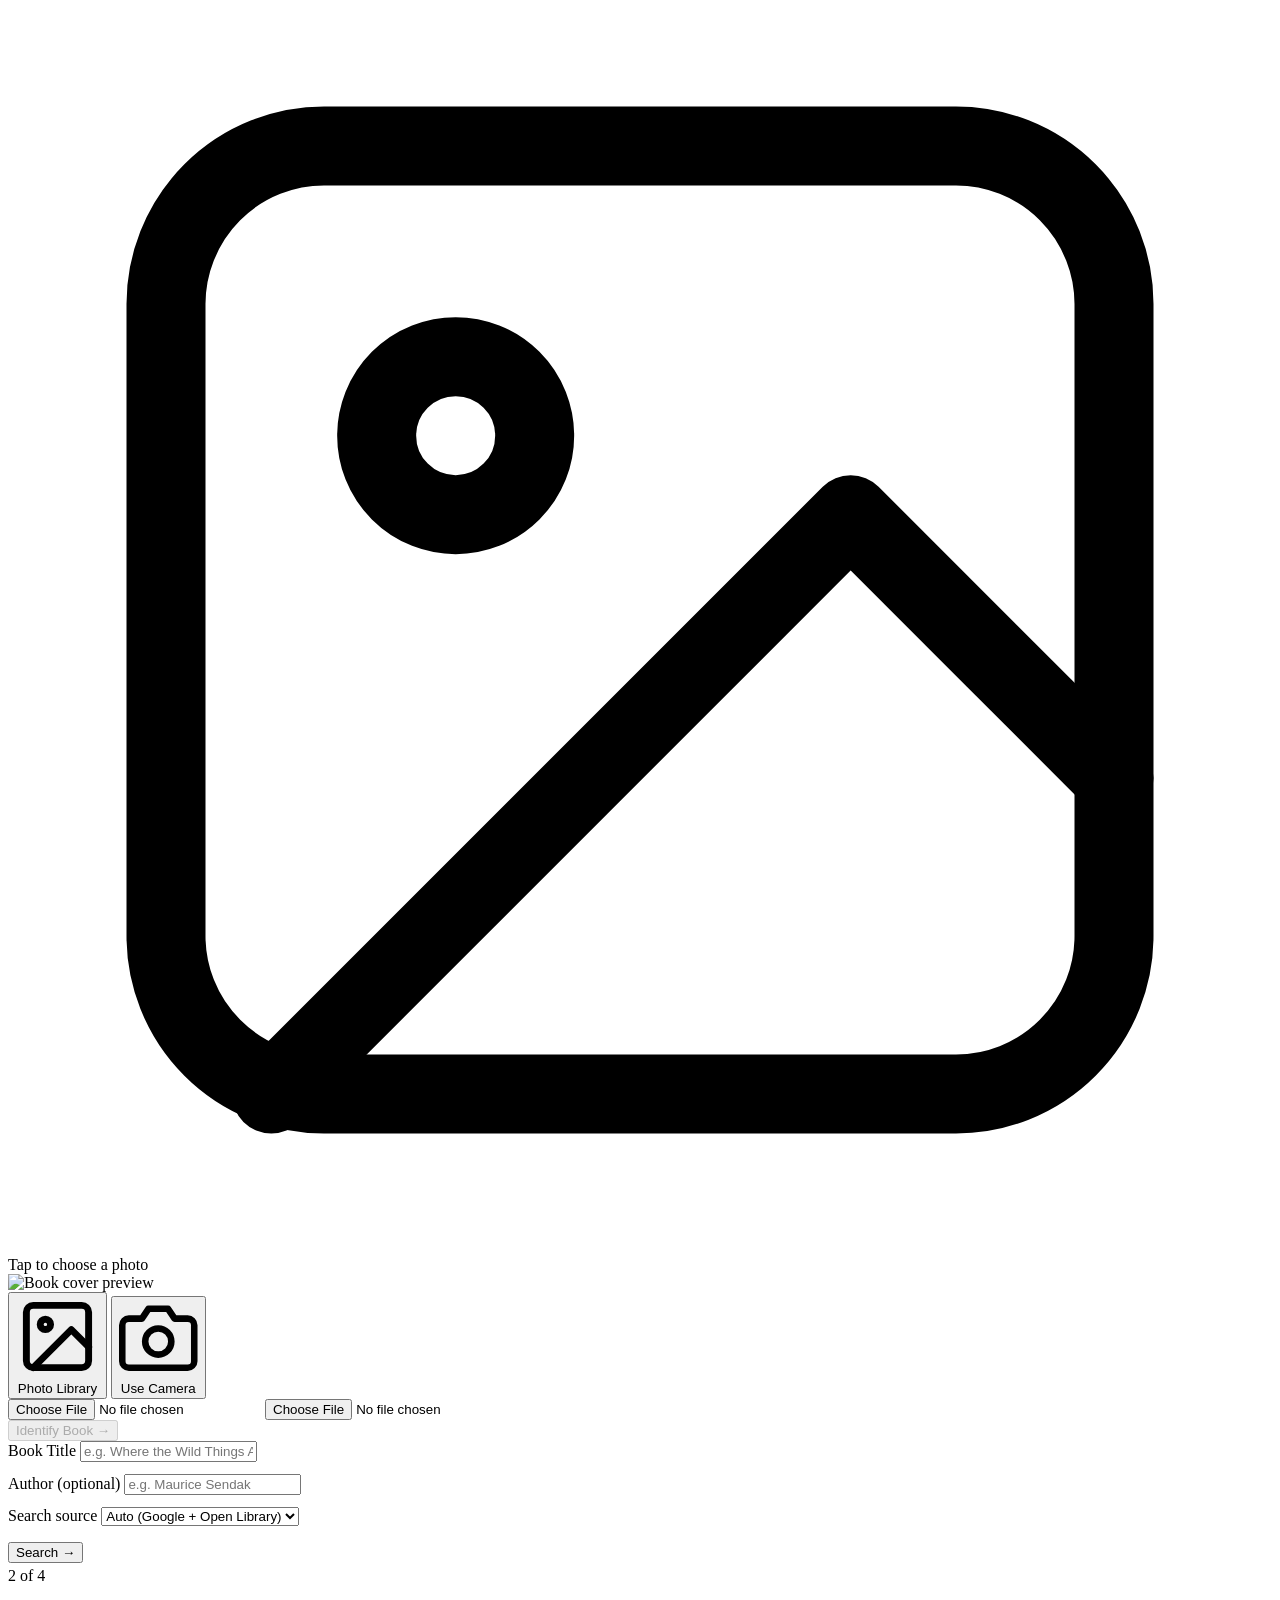
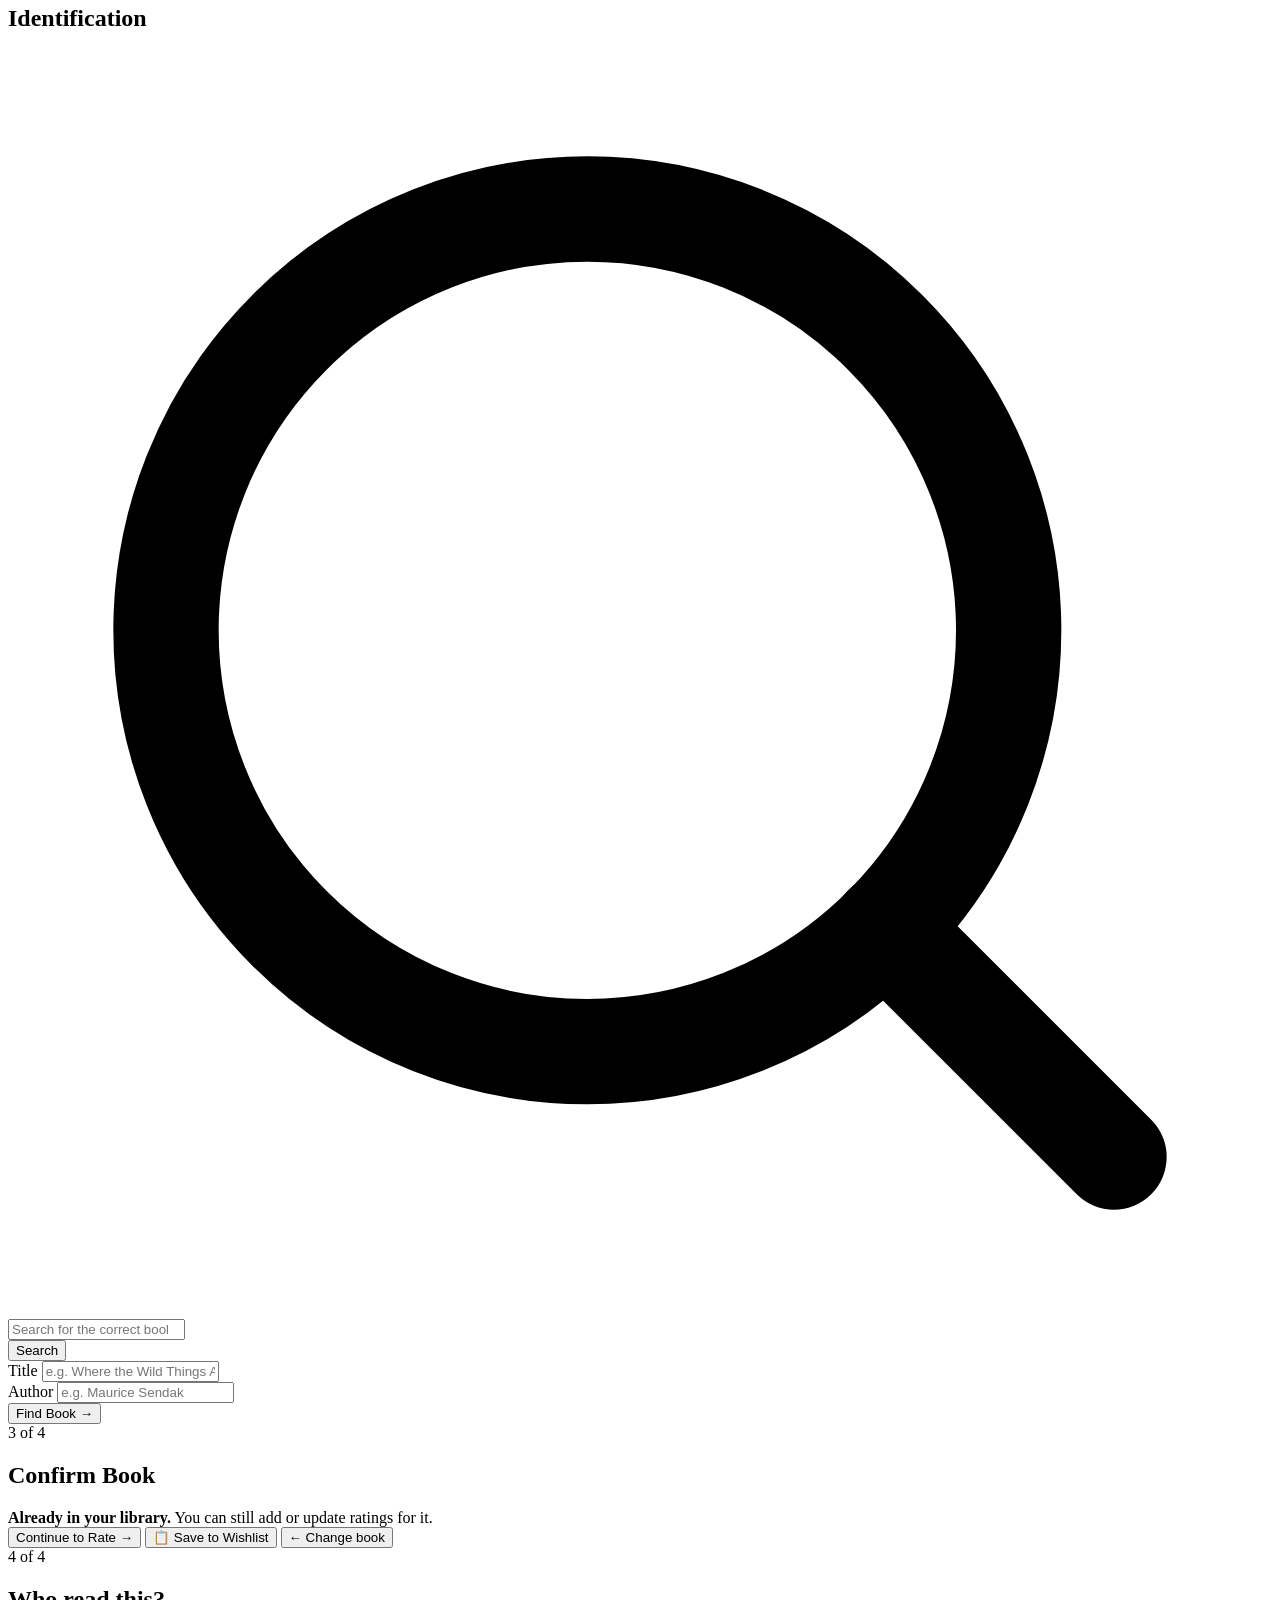
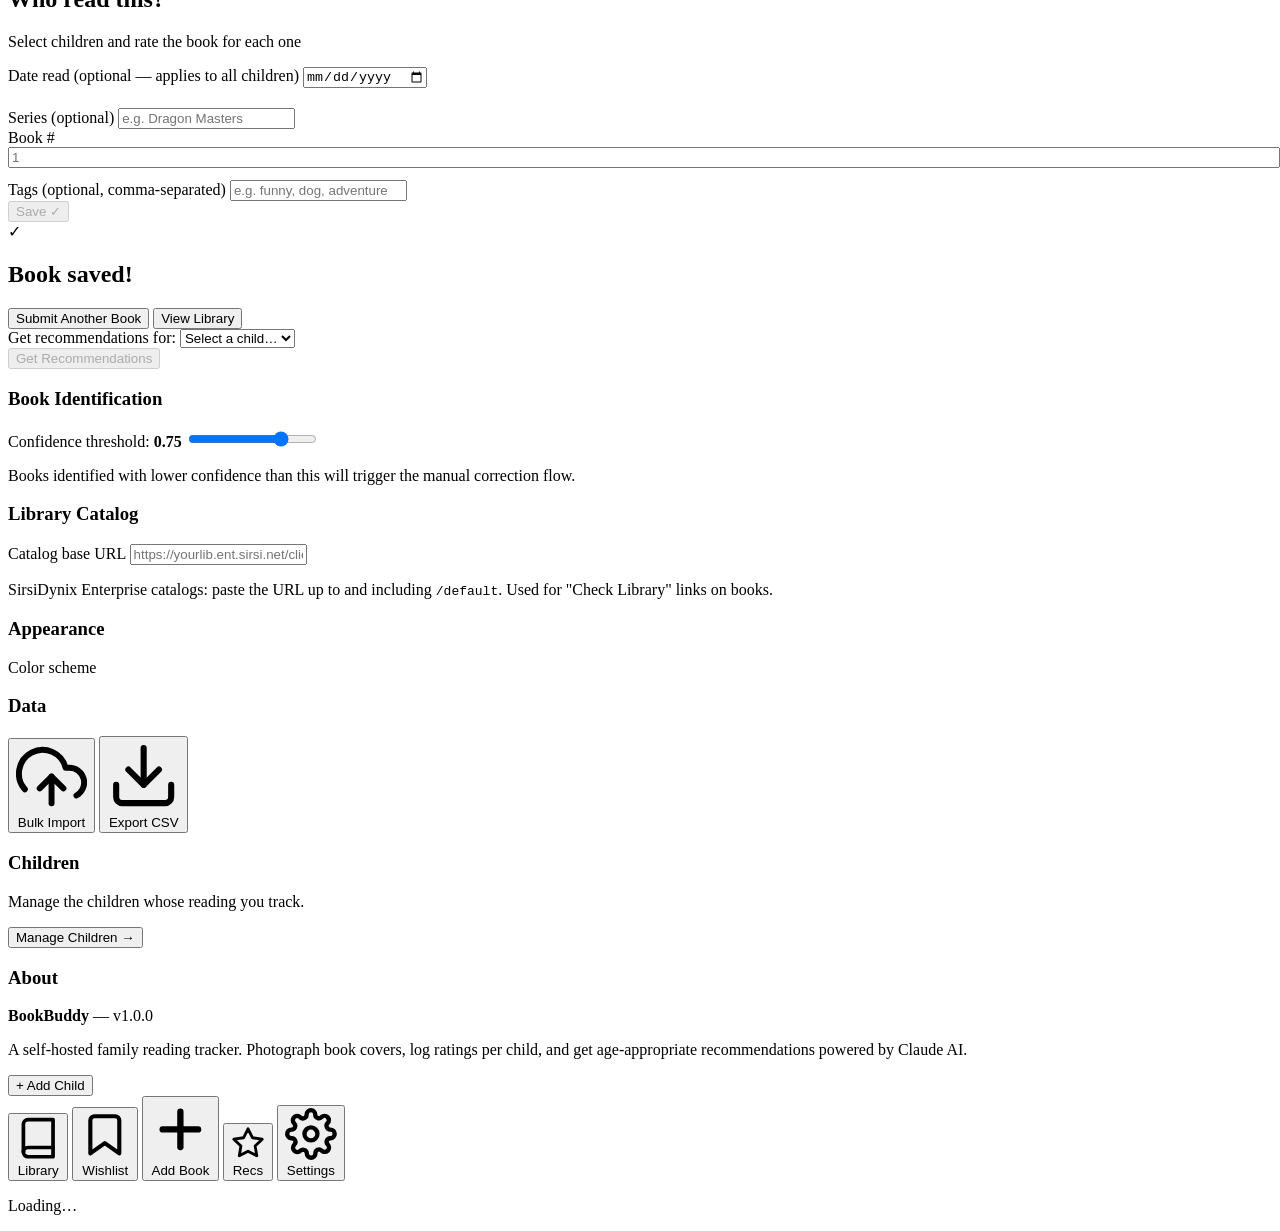
==== commit 6a28dfcd: "Add global date picker and per-child Read it myself checkbox to rating step - Move date read from pe" ====
--- a/app/static/index.html
+++ b/app/static/index.html
@@ -9,7 +9,7 @@
   <meta name="apple-mobile-web-app-title" content="BookBuddy" />
   <title>BookBuddy</title>
   <link rel="manifest" href="/manifest.json" />
-  <link rel="apple-touch-icon" href="/icon-192.png" />
+  <link rel="apple-touch-icon" sizes="180x180" href="/icon-180.png" />
   <link rel="stylesheet" href="/style.css" />
 </head>
 <body>
@@ -195,6 +195,10 @@
             <div class="step-num">4 of 4</div>
             <h2>Who read this?</h2>
             <p class="step-desc">Select children and rate the book for each one</p>
+          </div>
+          <div class="form-group global-date-row">
+            <label for="book-date-read">Date read <span class="label-hint">(optional — applies to all children)</span></label>
+            <input type="date" id="book-date-read" onchange="setGlobalDateRead(this.value)" />
           </div>
           <div id="child-rating-list" class="child-rating-list"></div>
           <div class="form-group series-row" style="margin-top:20px">
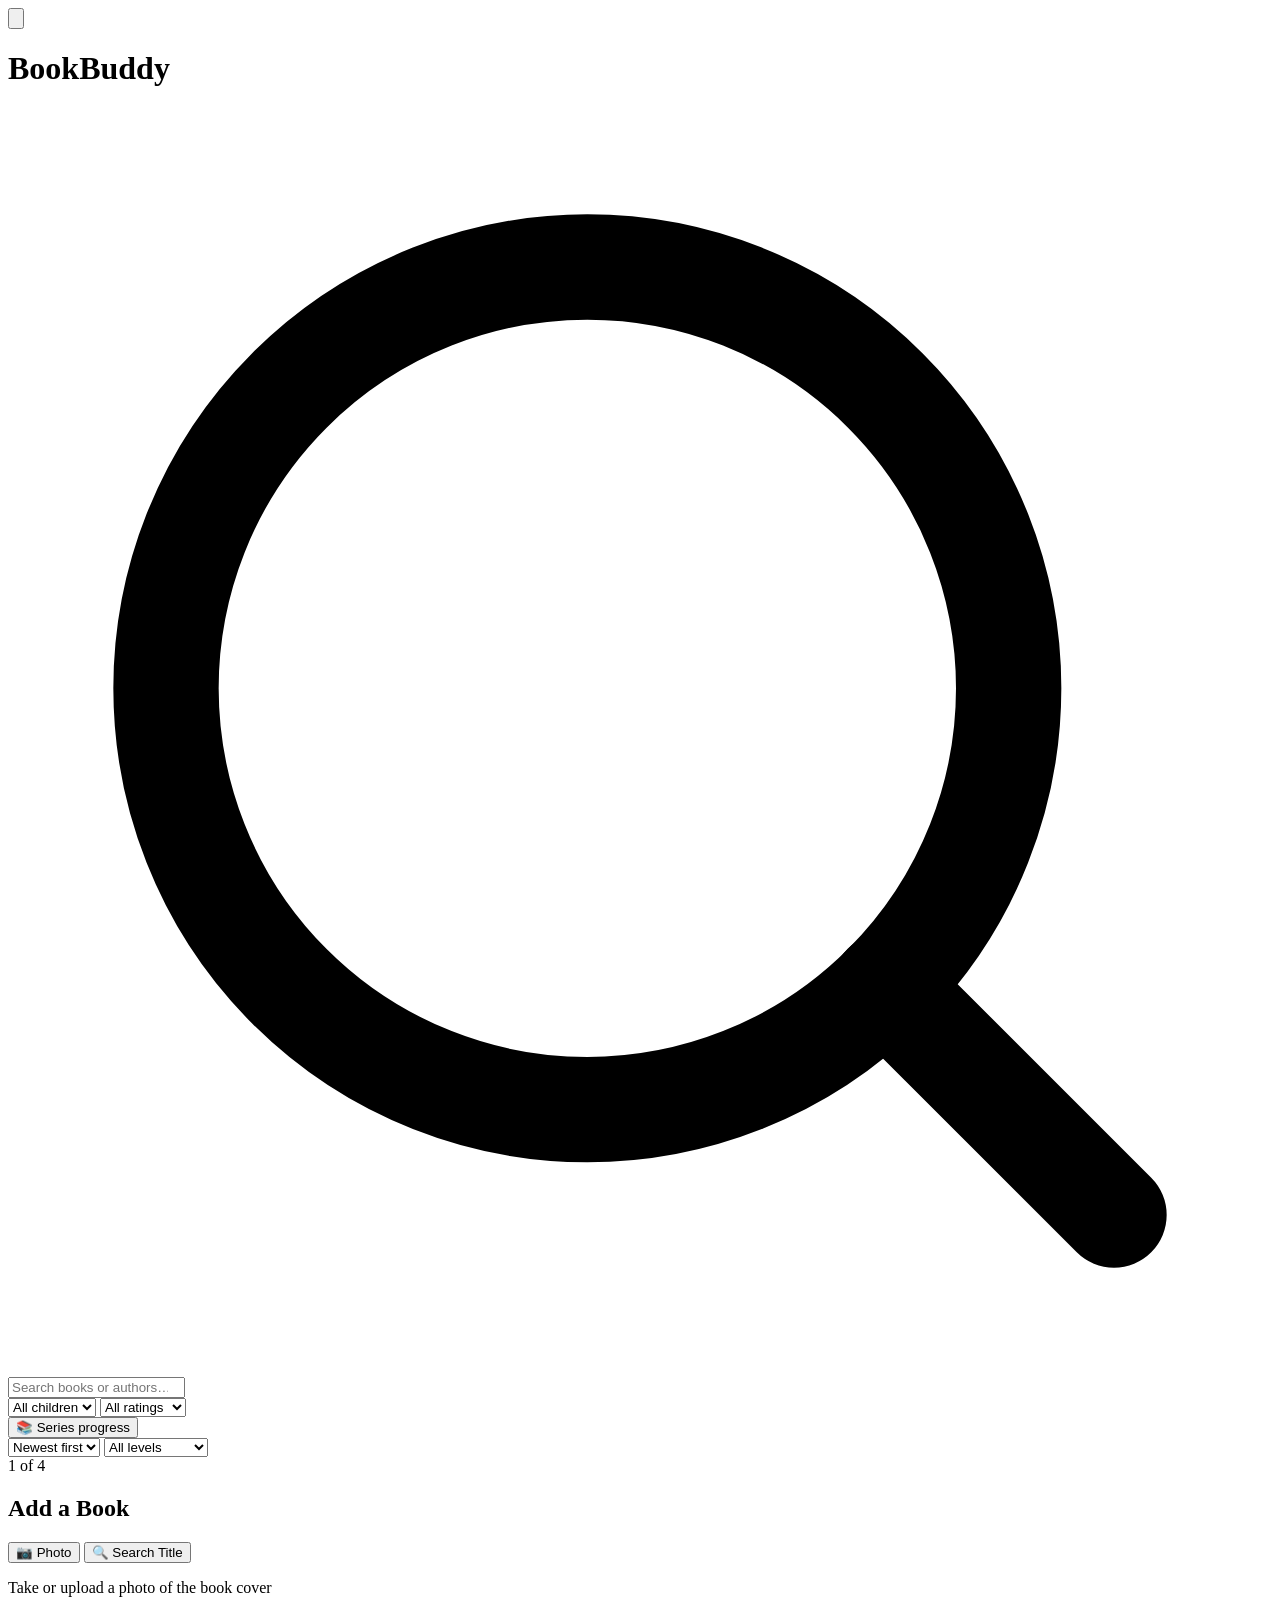
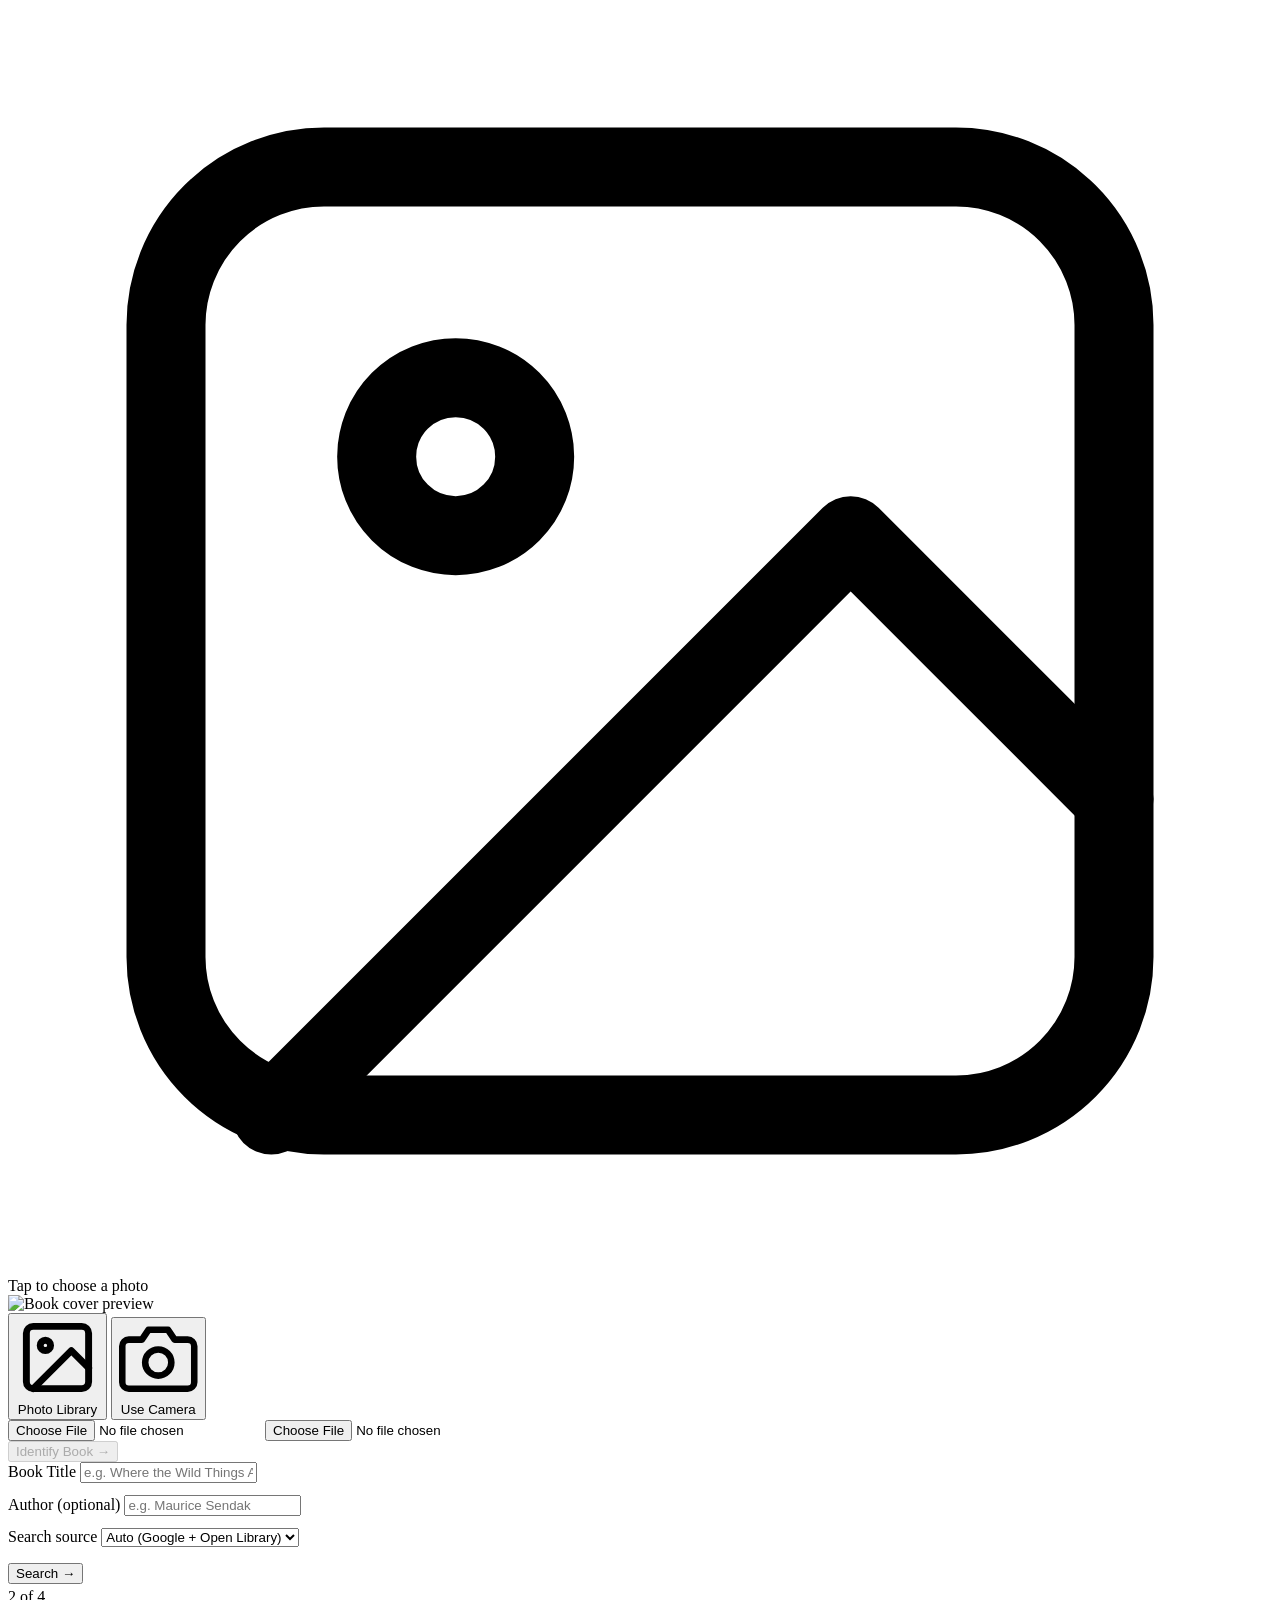
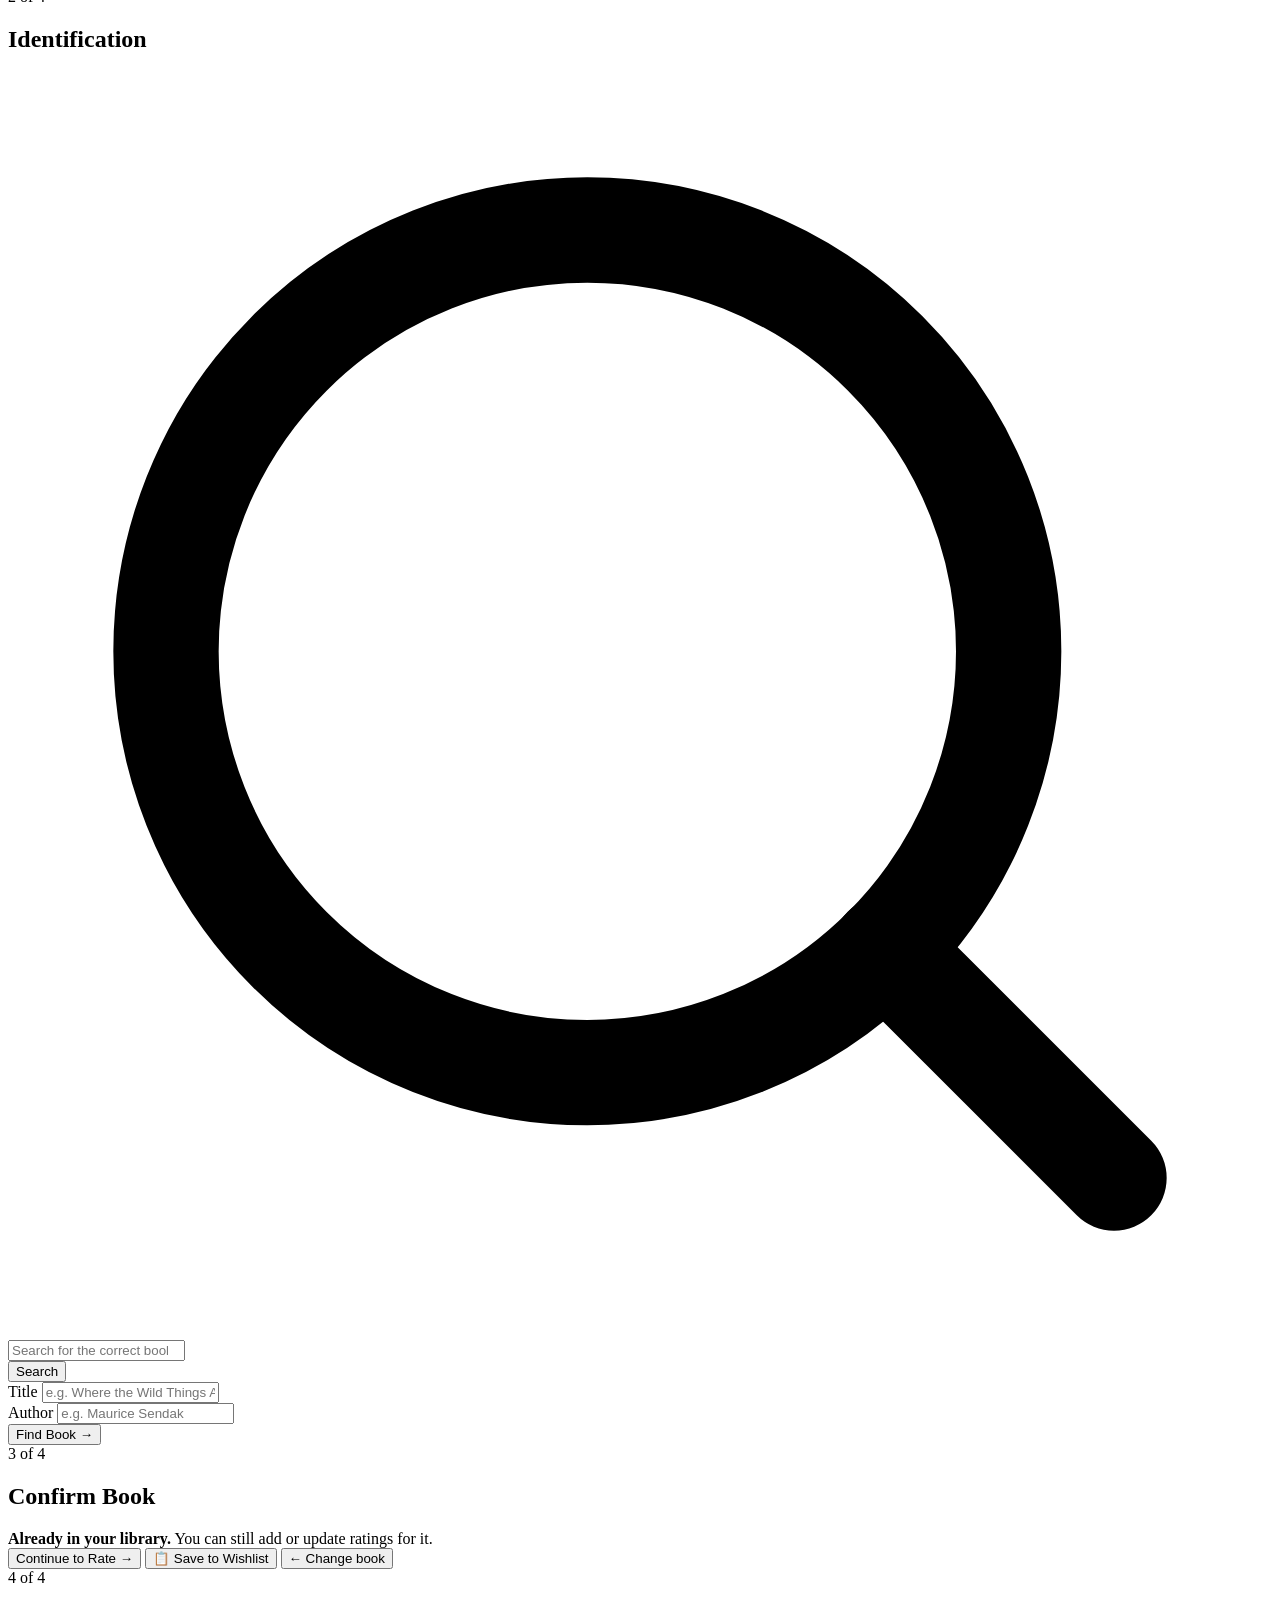
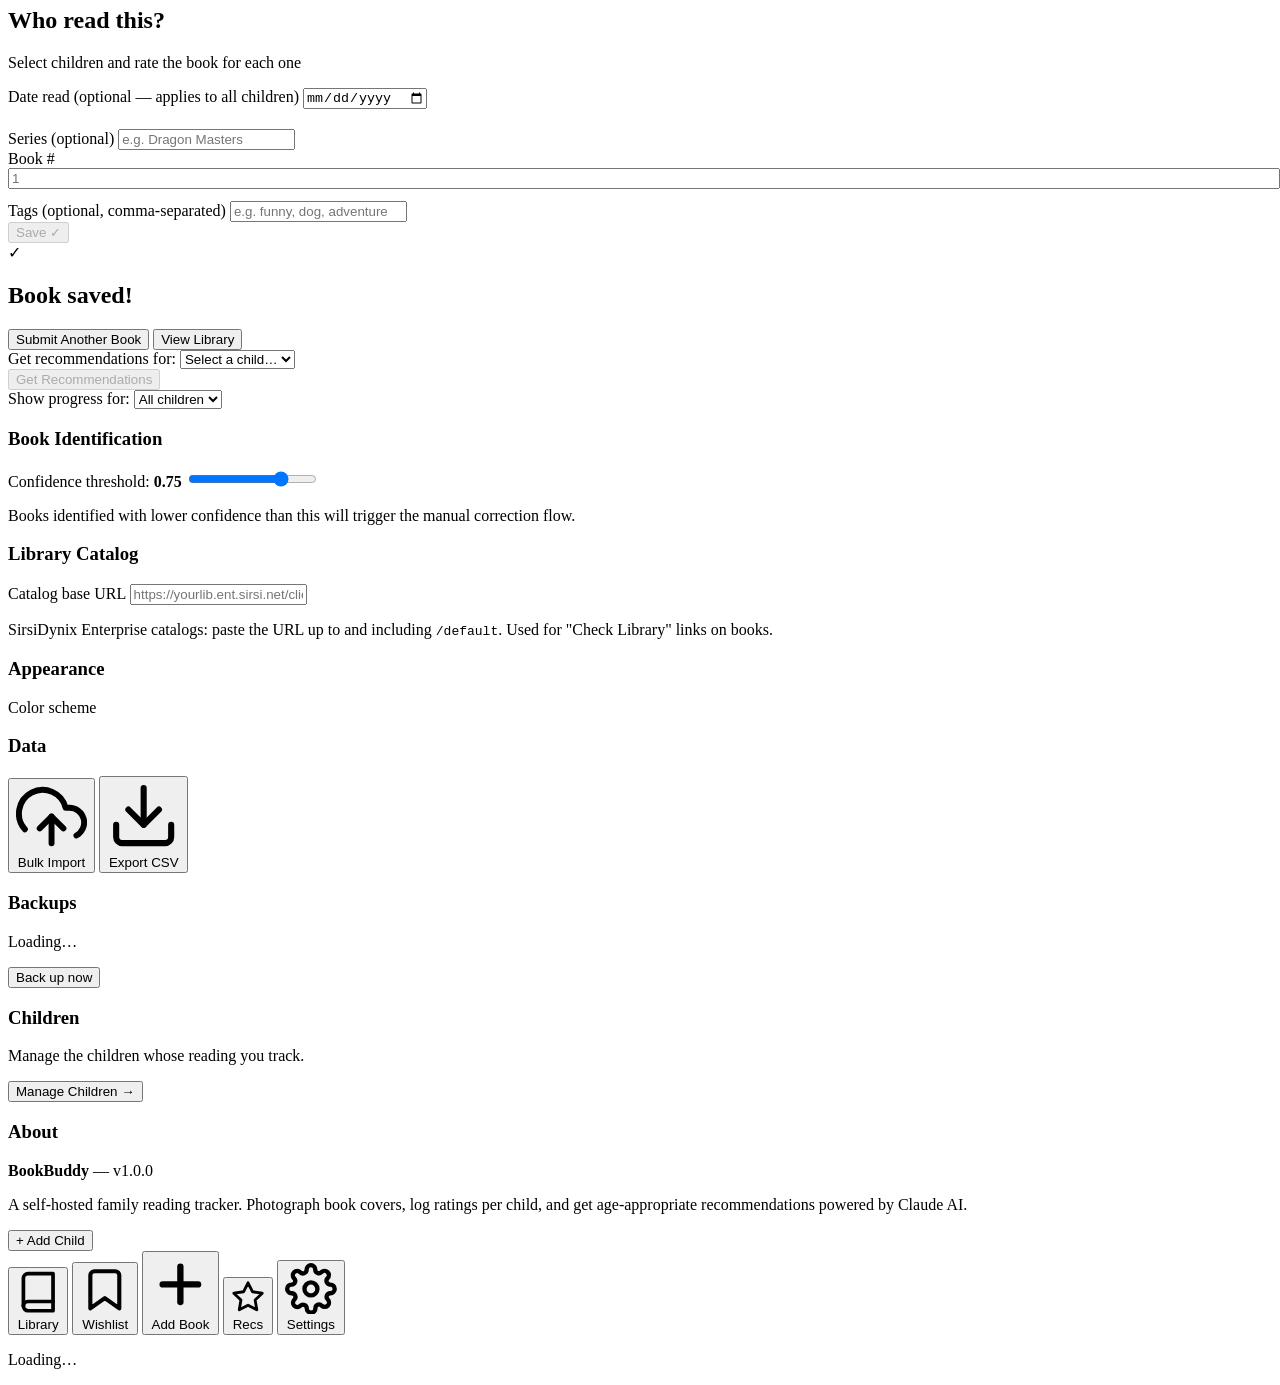
==== commit 99c714c5: "Add automatic backups, owned-book-aware recommendations, series progress Backups - app/backup.py: SQ" ====
--- a/app/static/index.html
+++ b/app/static/index.html
@@ -50,6 +50,9 @@
             </select>
           </div>
           <div class="filter-row">
+            <button class="btn btn-outline btn-sm" id="lib-series-btn" onclick="showView('series')">📚 Series progress</button>
+          </div>
+          <div class="filter-row">
             <select id="lib-sort" onchange="loadLibrary()">
               <option value="date_desc">Newest first</option>
               <option value="date_asc">Oldest first</option>
@@ -253,8 +256,22 @@
           <button id="recs-generate-btn" class="btn btn-primary" disabled onclick="generateRecommendations()">
             Get Recommendations
           </button>
+          <button id="recs-refresh-btn" class="btn btn-outline" style="display:none" onclick="generateRecommendations(true)">
+            ↺ Refresh
+          </button>
         </div>
         <div id="recs-results"></div>
+      </div>
+
+      <!-- Series View -->
+      <div class="view hidden" id="view-series">
+        <div class="form-group">
+          <label for="series-child-select">Show progress for:</label>
+          <select id="series-child-select" onchange="loadSeries()">
+            <option value="">All children</option>
+          </select>
+        </div>
+        <div id="series-list"></div>
       </div>
 
       <!-- Settings View -->
@@ -297,6 +314,14 @@
               Export CSV
             </button>
           </div>
+        </div>
+        <div class="settings-section">
+          <h3>Backups</h3>
+          <p class="hint" id="backup-status">Loading…</p>
+          <div class="settings-actions-row">
+            <button class="btn btn-outline" onclick="runBackupNow()">Back up now</button>
+          </div>
+          <ul id="backup-list" class="backup-list"></ul>
         </div>
         <div class="settings-section">
           <h3>Children</h3>
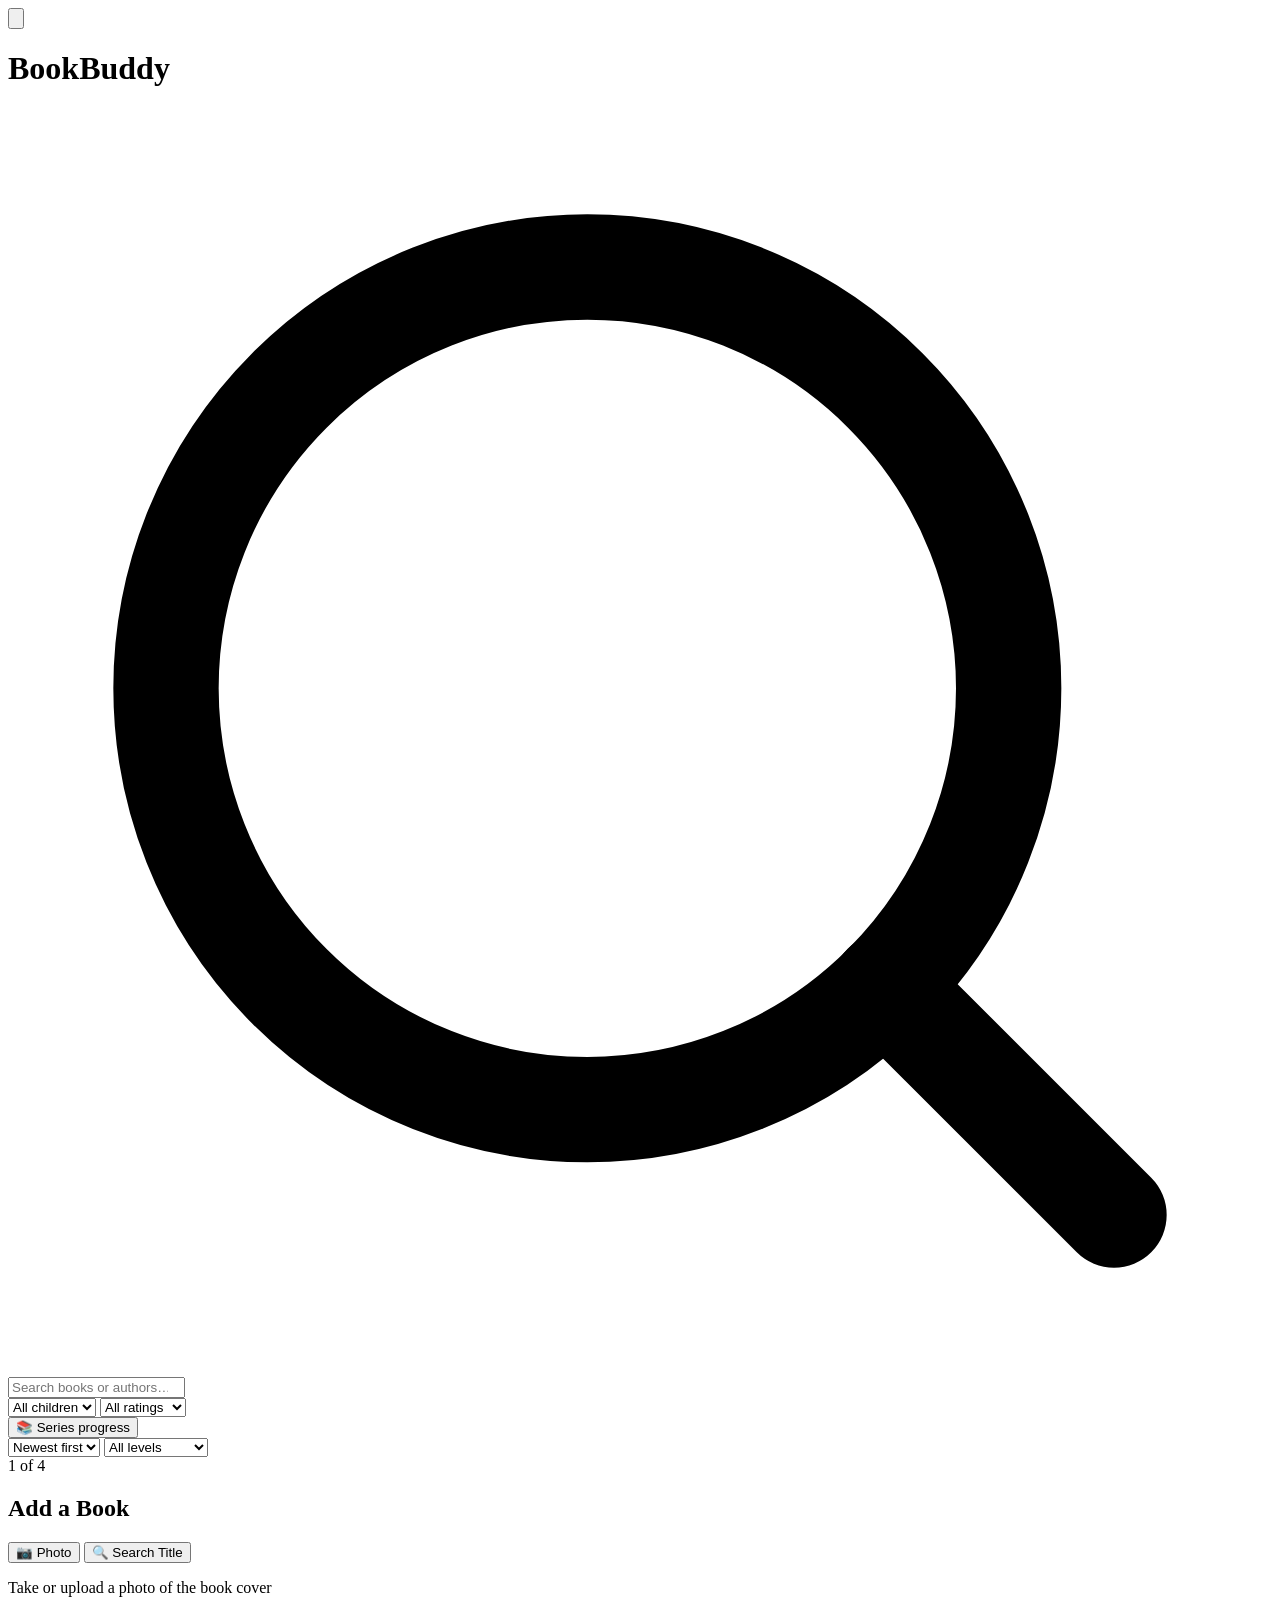
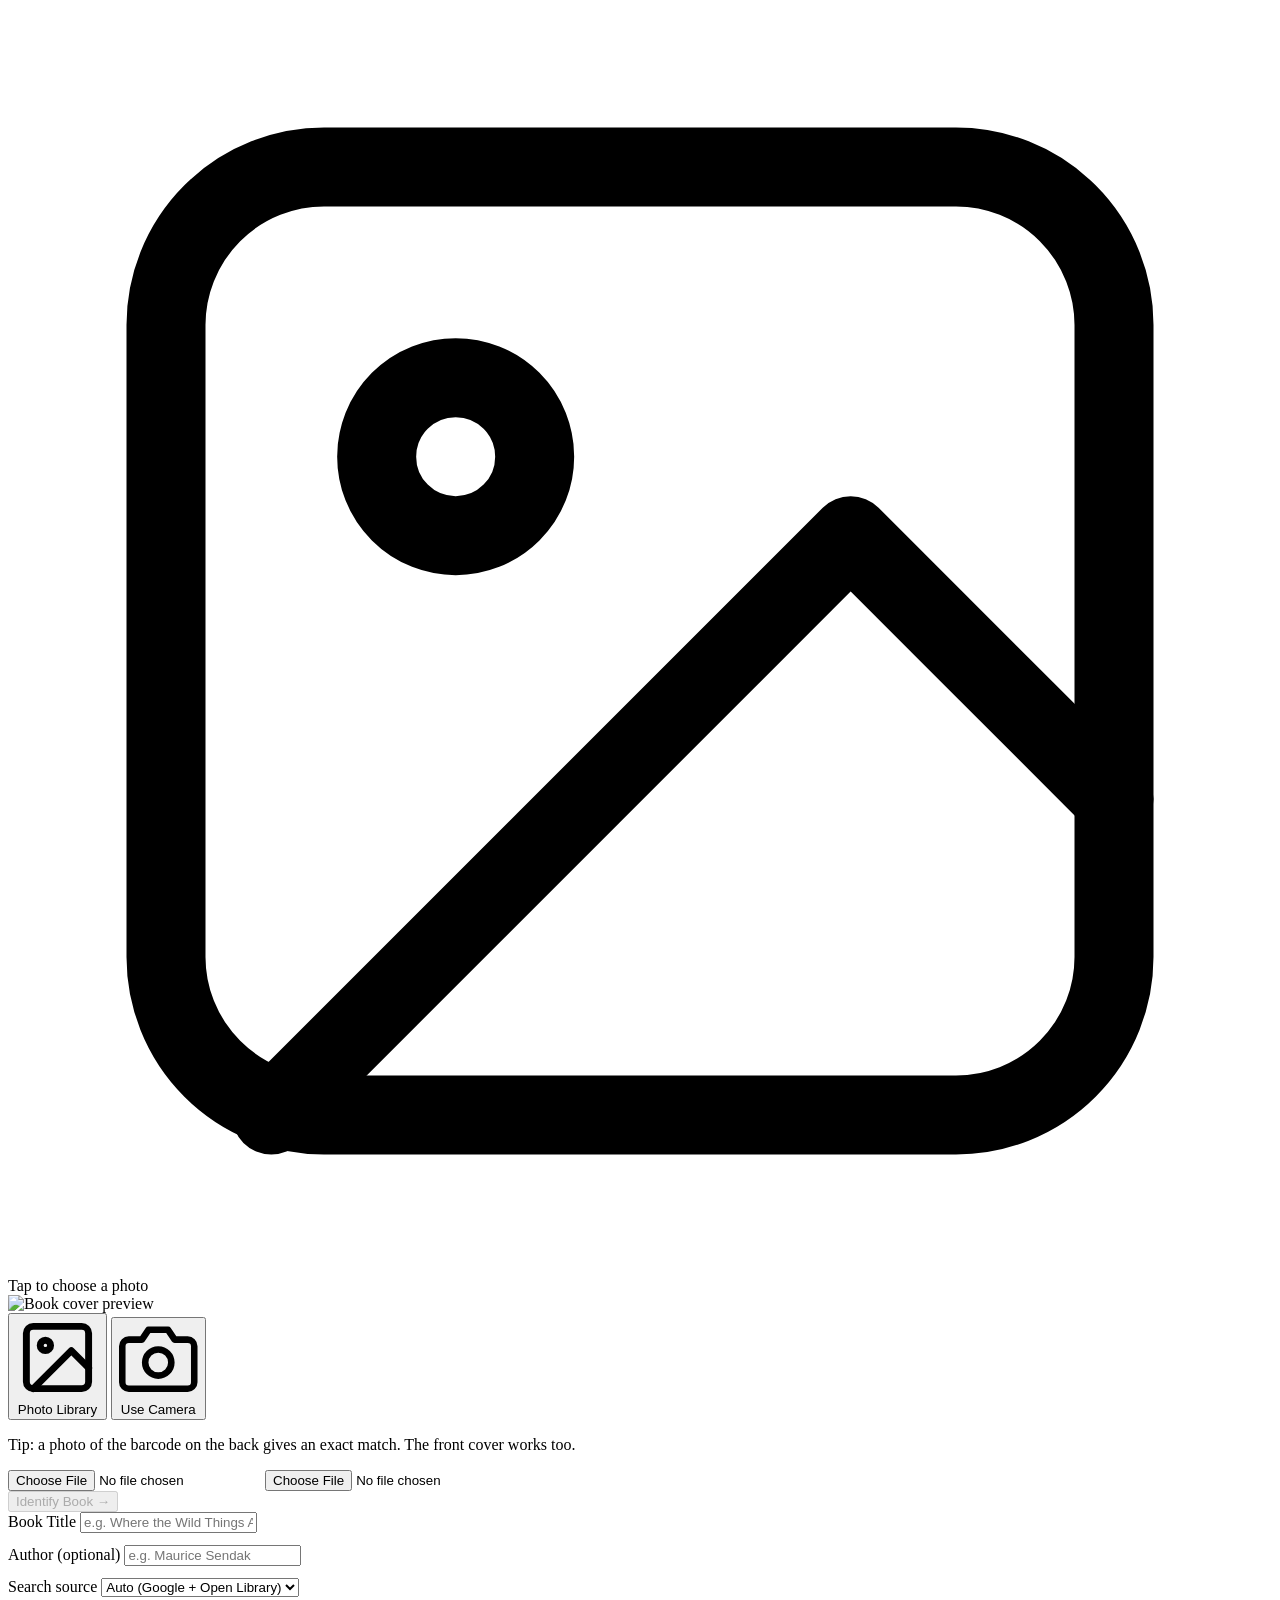
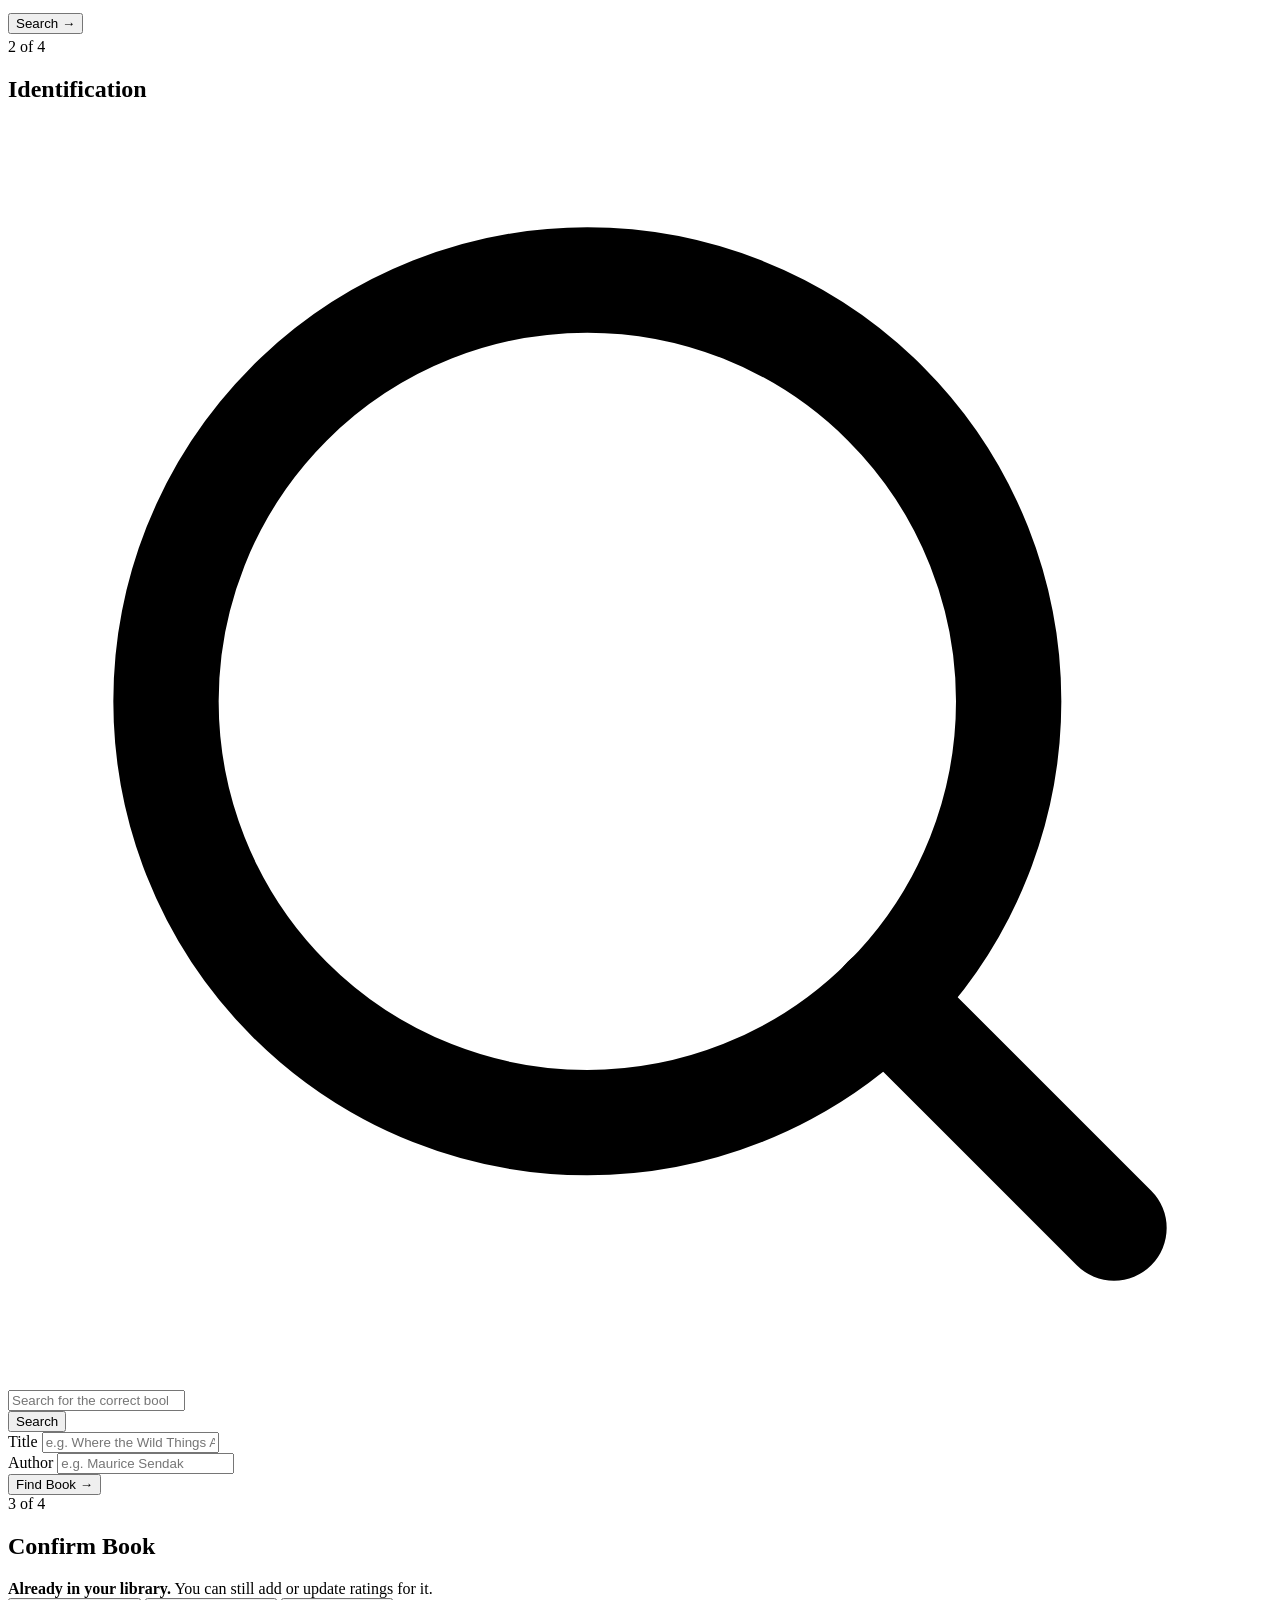
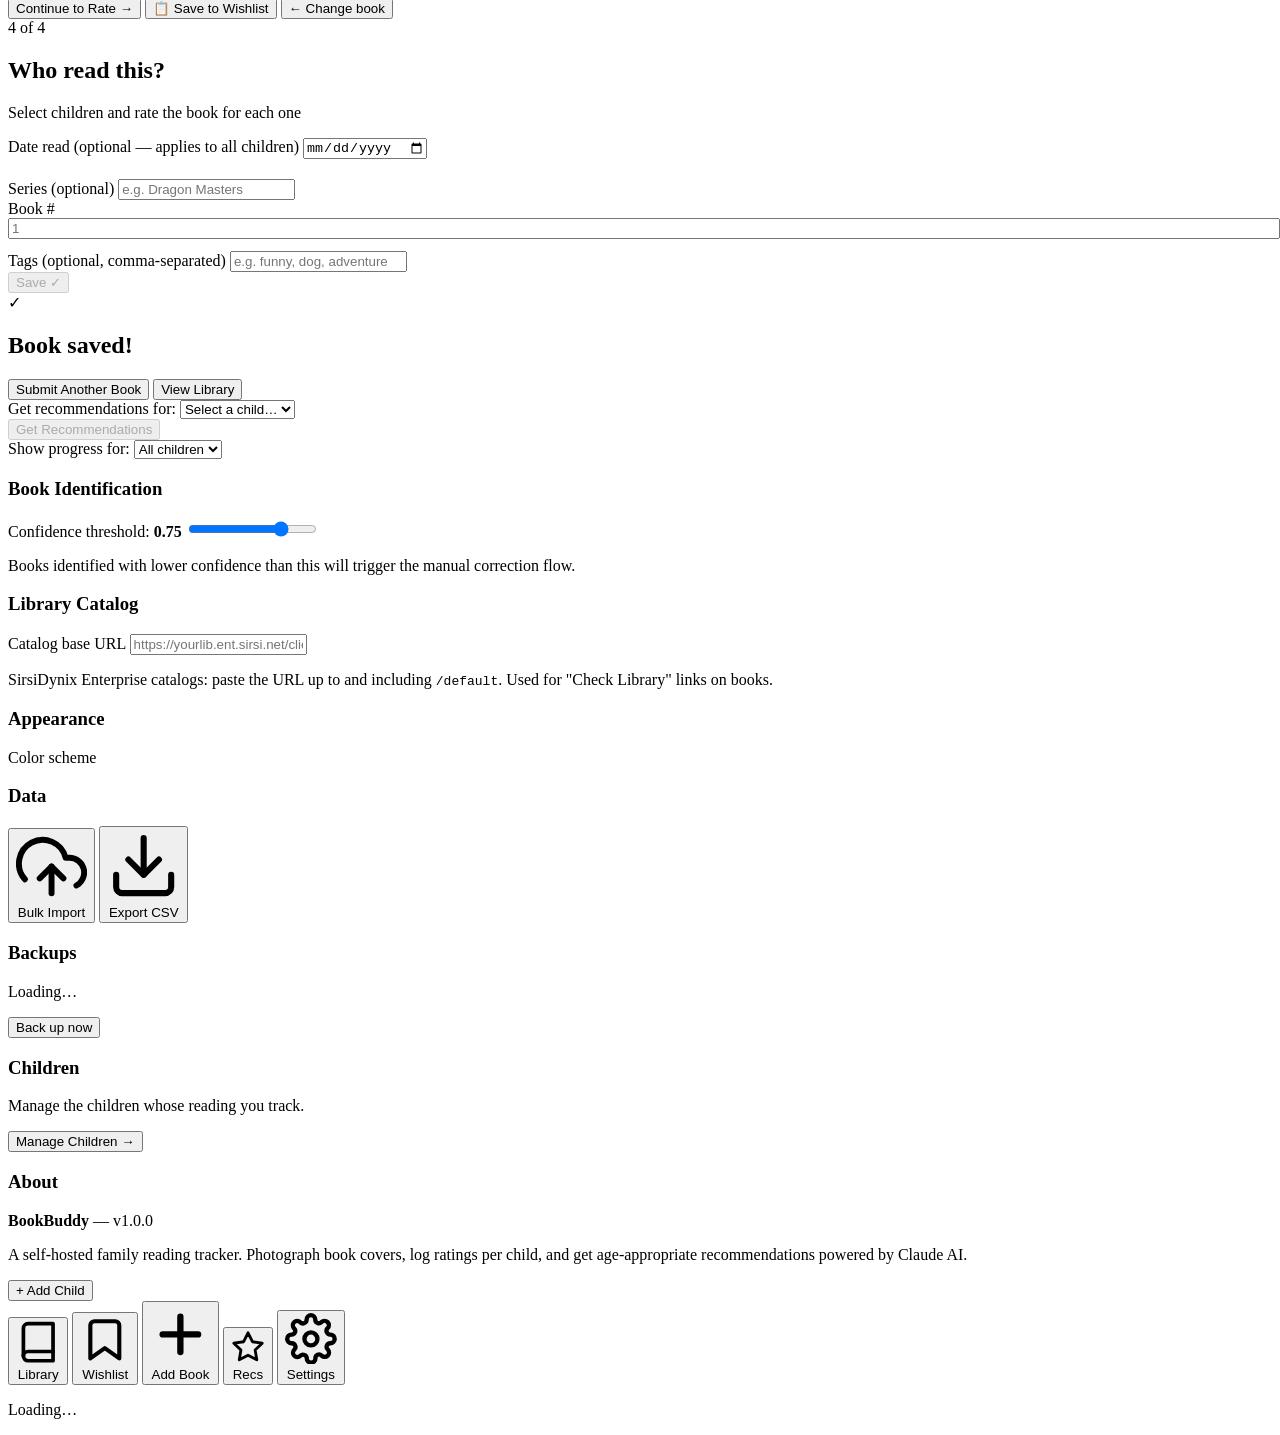
==== commit c469b8c8: "Identify books from ISBN barcodes in the photo - app/barcode.py reads an EAN-13 barcode from the upl" ====
--- a/app/static/index.html
+++ b/app/static/index.html
@@ -107,6 +107,7 @@
                 Use Camera
               </button>
             </div>
+            <p class="hint upload-hint">Tip: a photo of the barcode on the back gives an exact match. The front cover works too.</p>
             <input type="file" id="file-input" accept="image/*" class="hidden" onchange="handleFileChange(event)" />
             <input type="file" id="camera-input" accept="image/*" capture="environment" class="hidden" onchange="handleFileChange(event)" />
             <div class="step-actions">
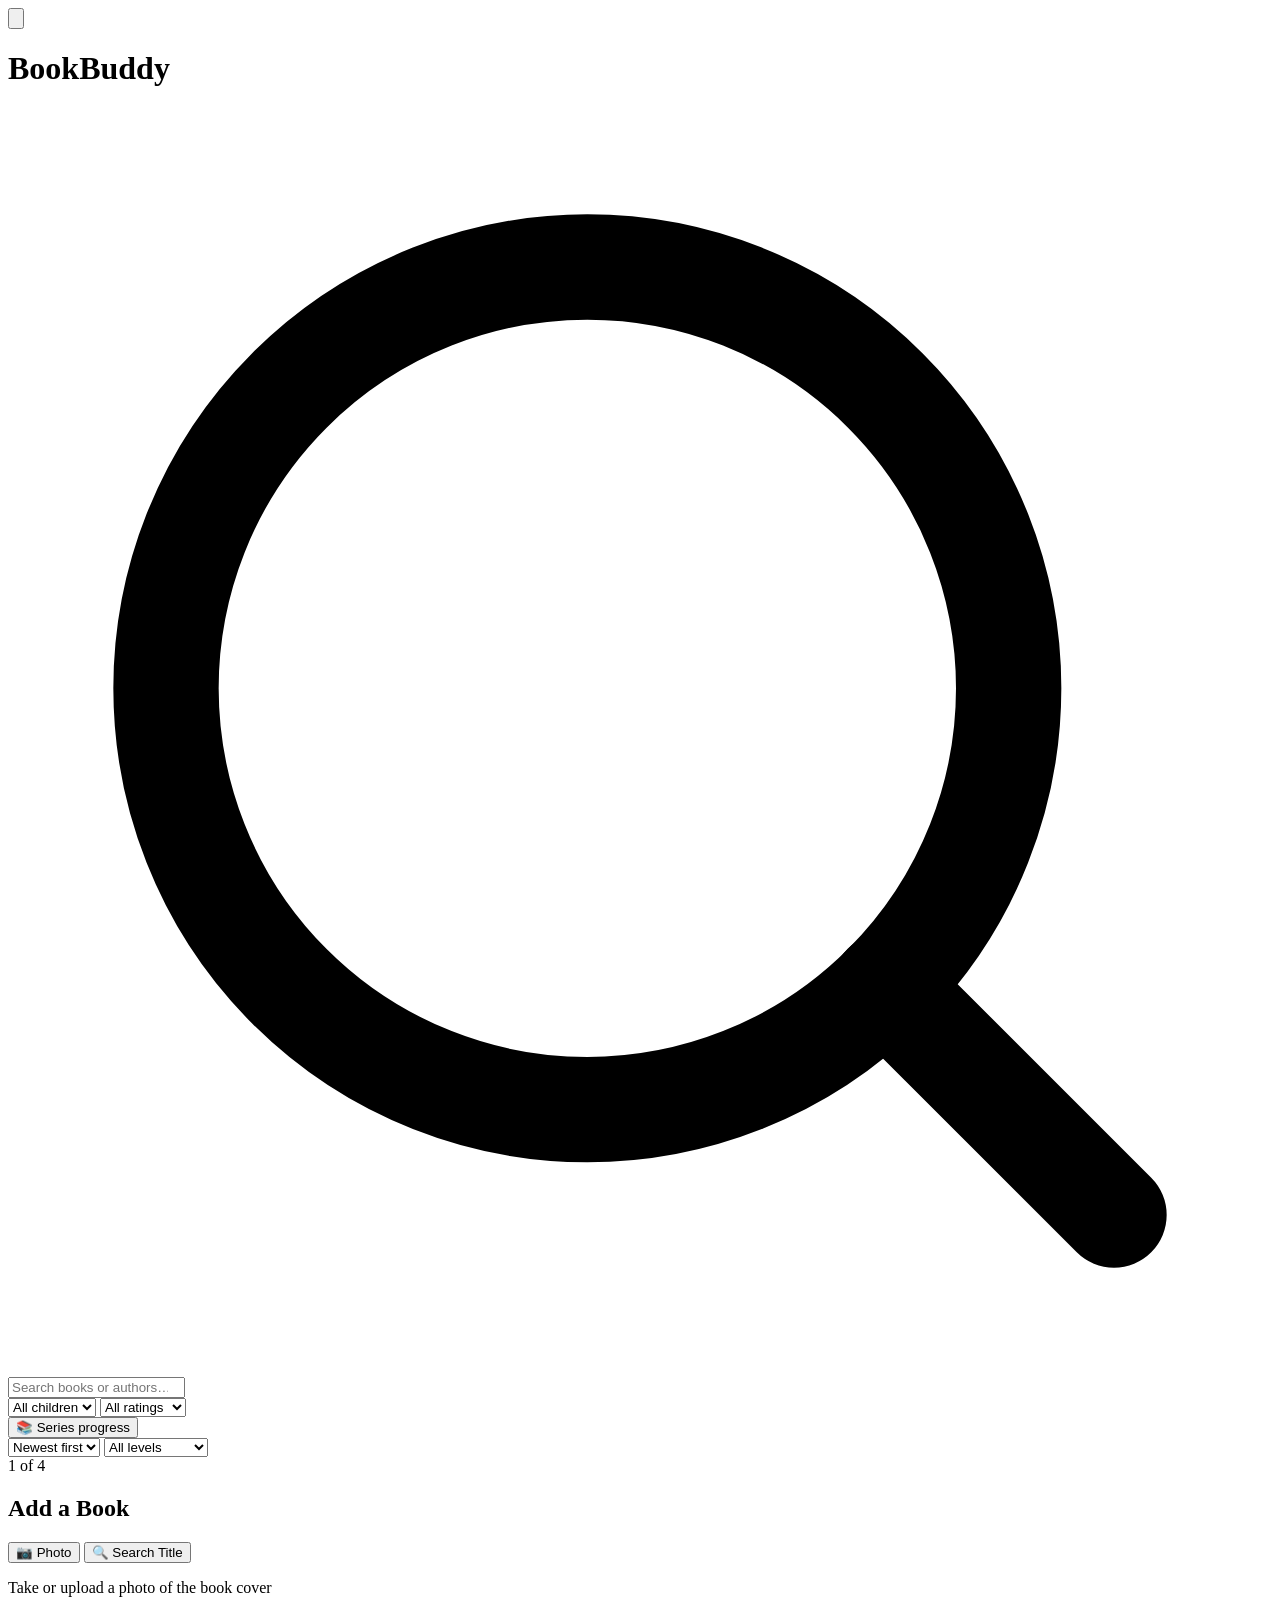
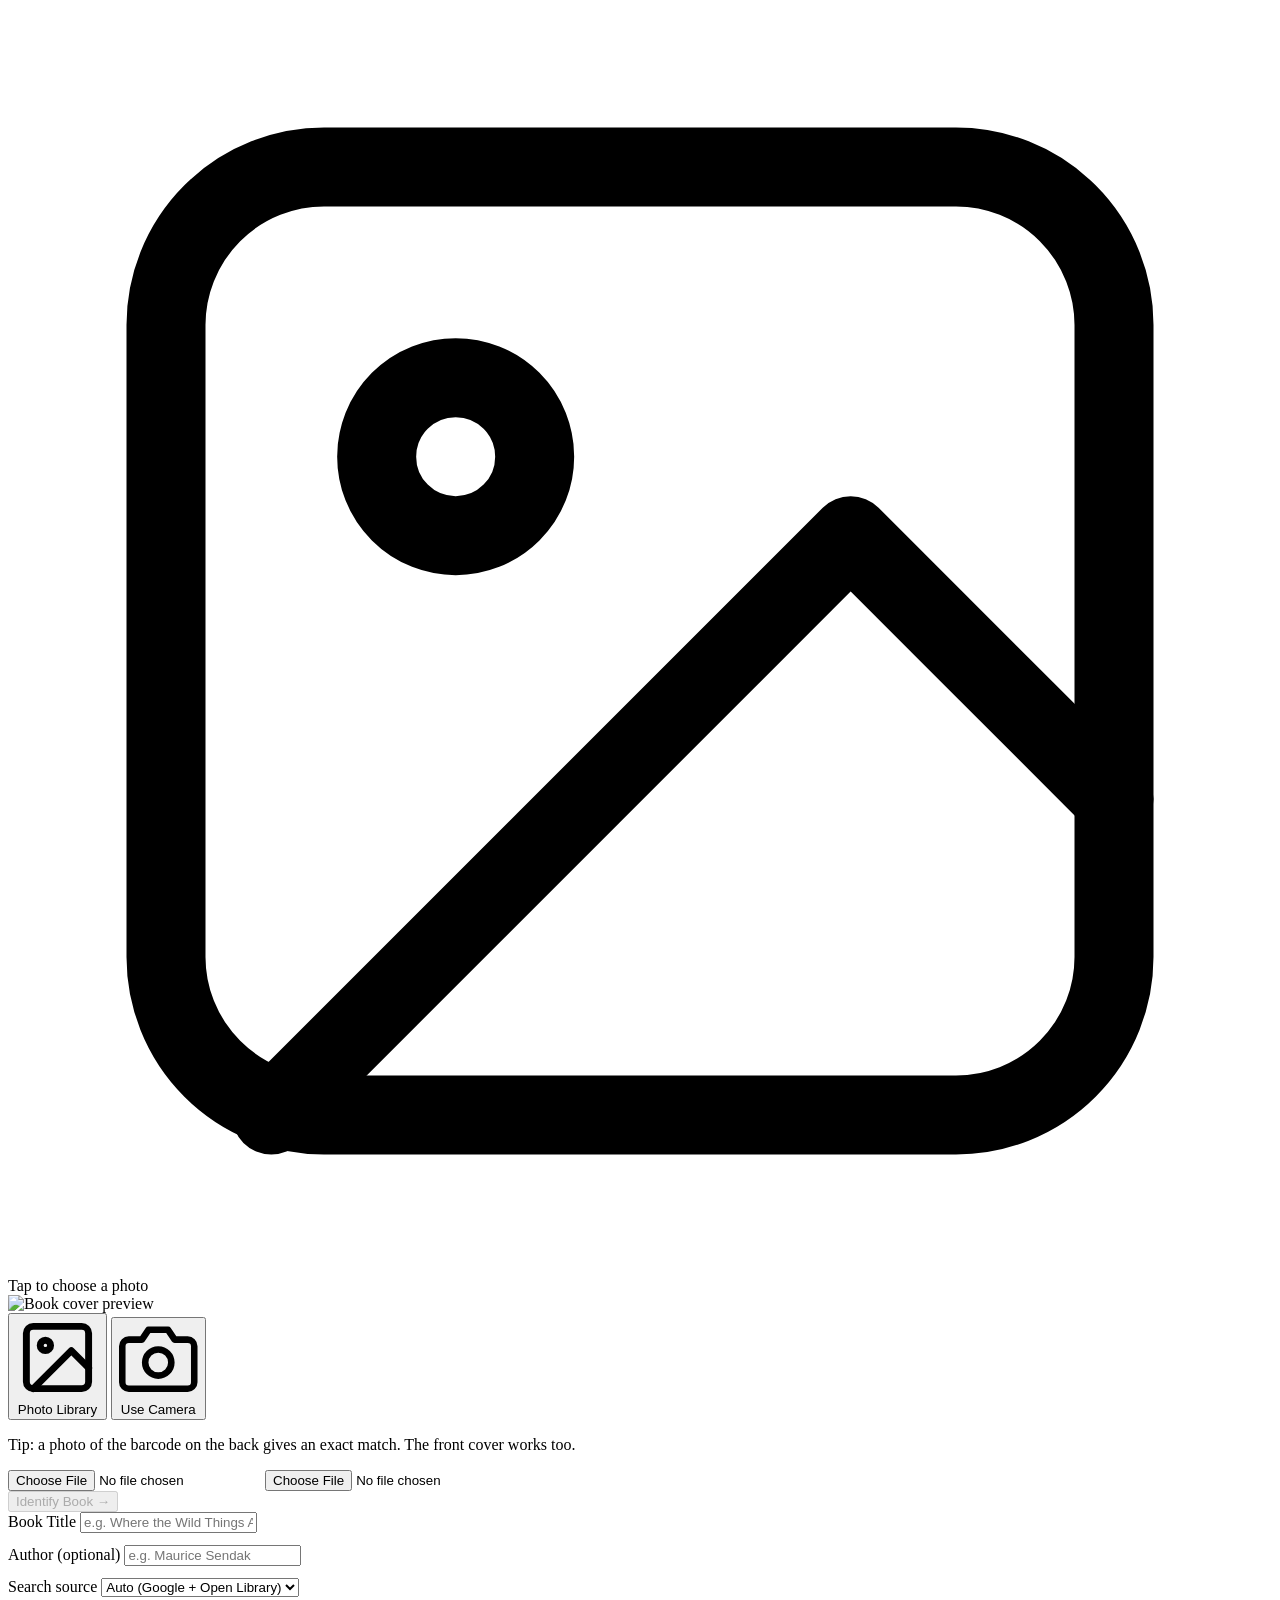
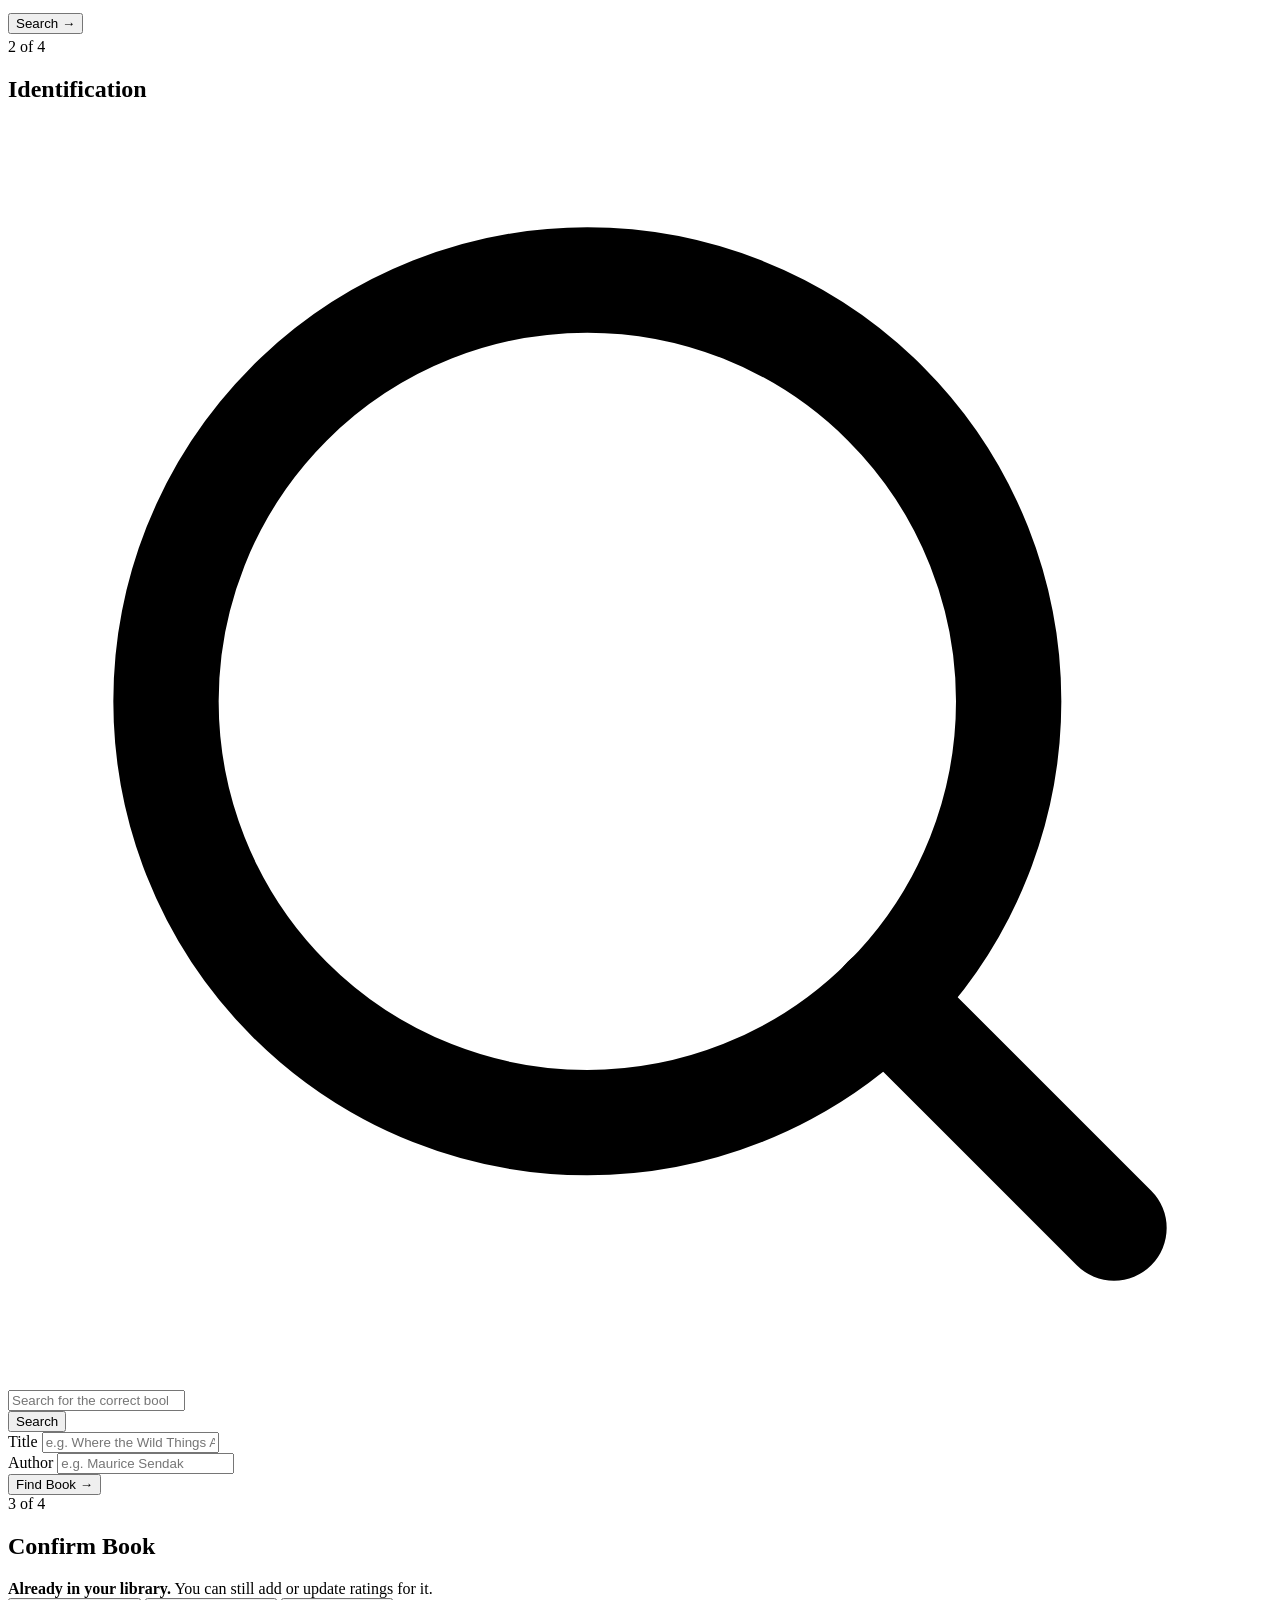
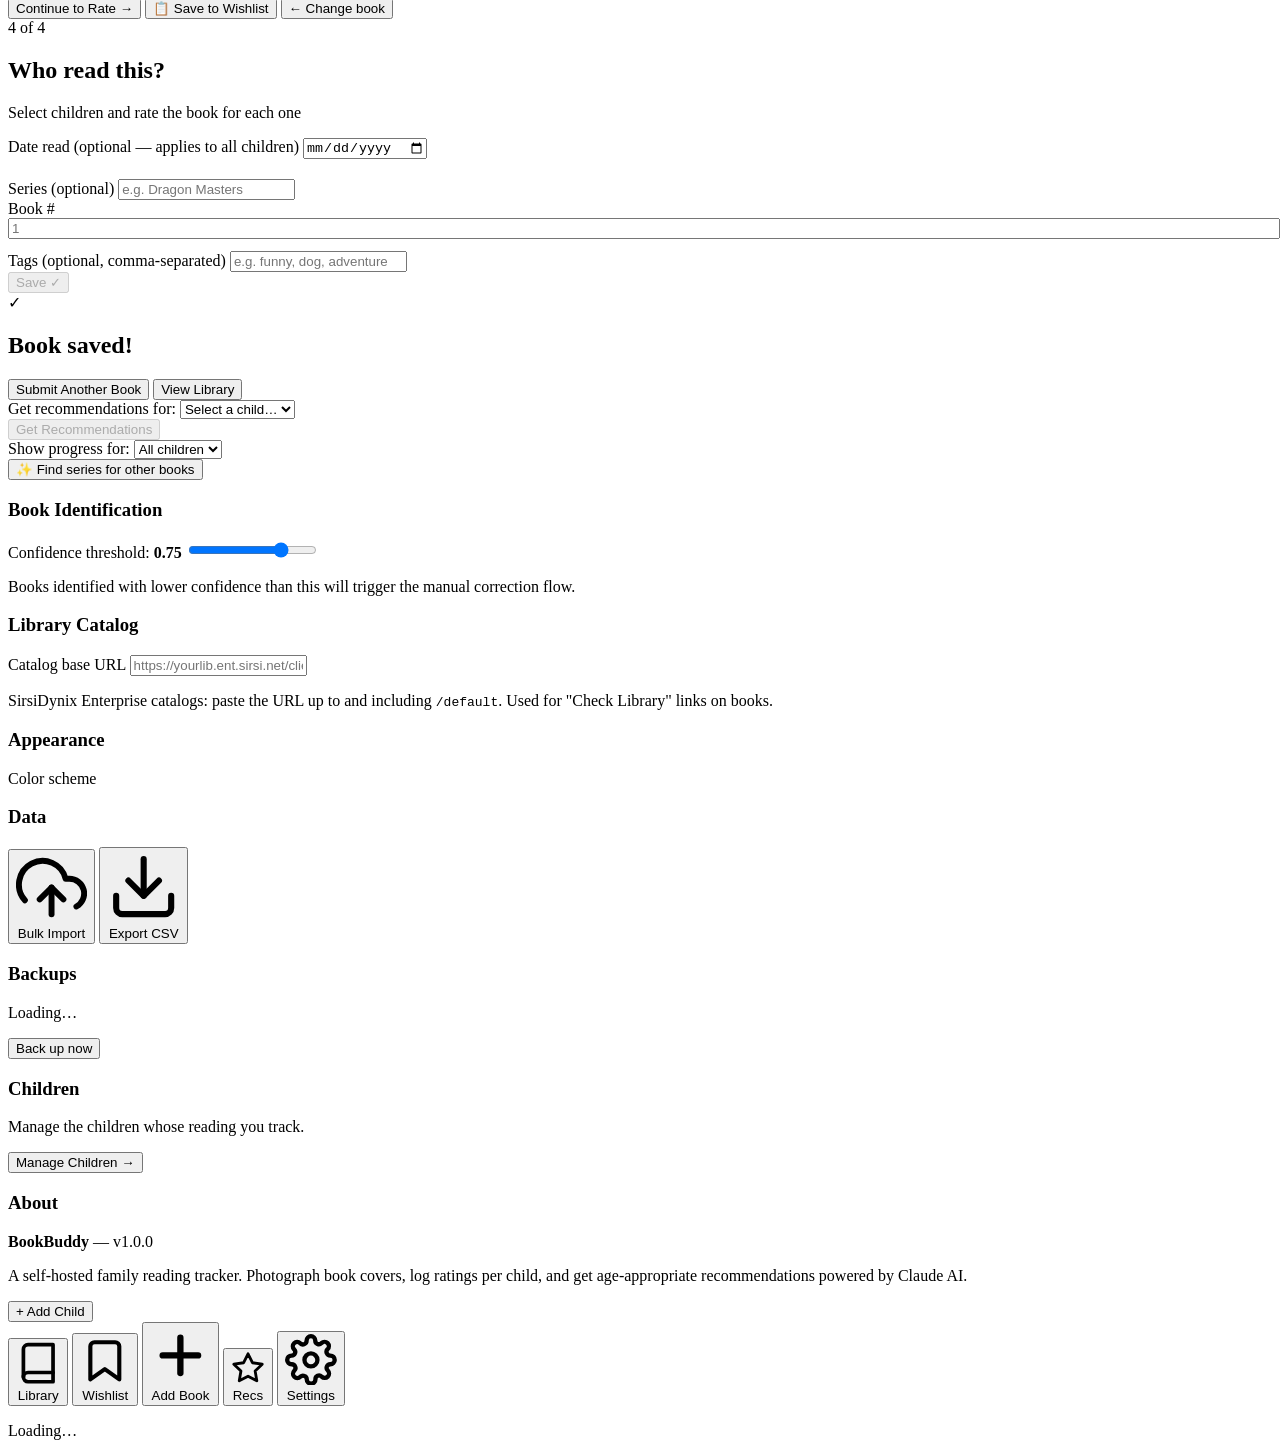
==== commit b2def905: "Series tracker: full series lists, one-tap wishlist, recs section, cleanup - app/series.py holds ser" ====
--- a/app/static/index.html
+++ b/app/static/index.html
@@ -261,6 +261,7 @@
             ↺ Refresh
           </button>
         </div>
+        <div id="recs-series"></div>
         <div id="recs-results"></div>
       </div>
 
@@ -272,6 +273,7 @@
             <option value="">All children</option>
           </select>
         </div>
+        <button class="btn btn-outline btn-sm series-suggest-btn" onclick="suggestSeries()">✨ Find series for other books</button>
         <div id="series-list"></div>
       </div>
 
